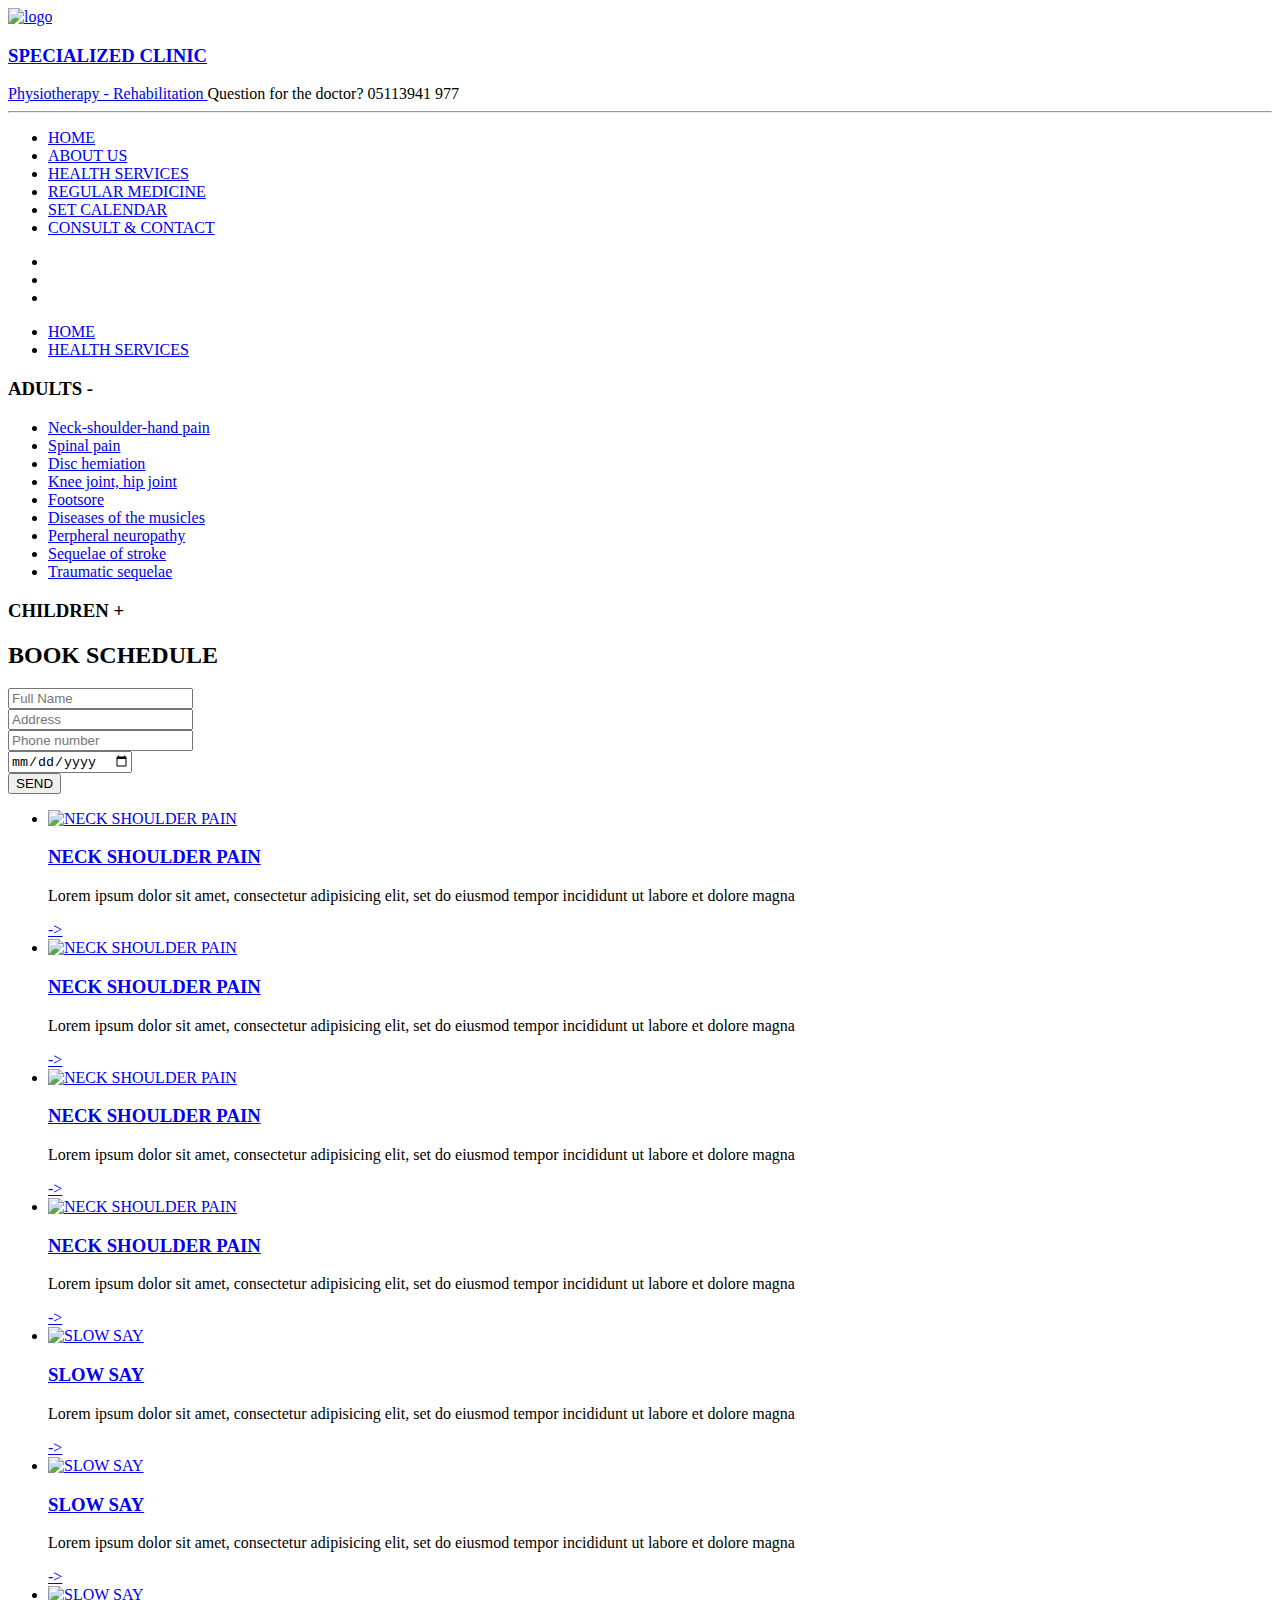
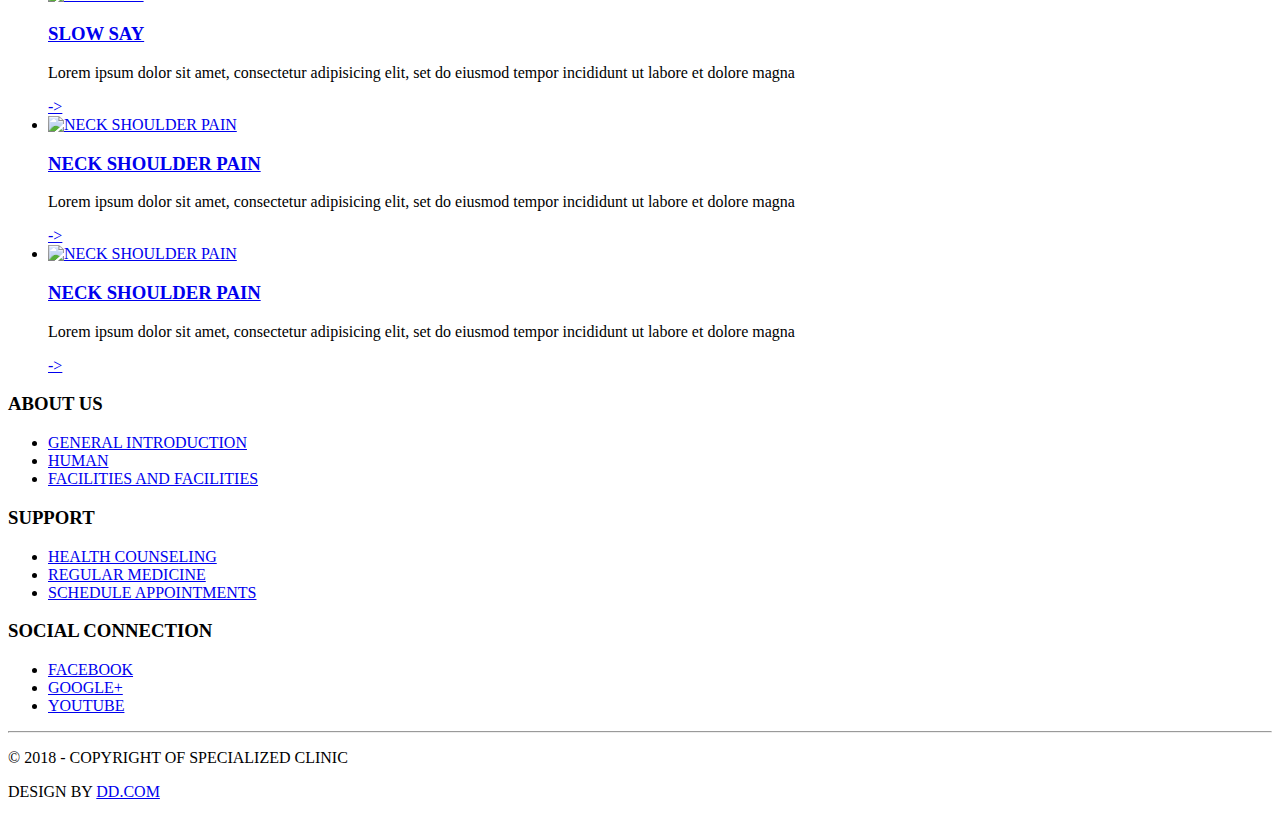
==== index.html @ 31c28a27 "Create simple HTML page" ====
<!Doctype html>
<html>
  <head>
    <title>SEPECIALIZED CLINIC</title>
  </head>
  <body>
    <header class="page-header">
      <section class="header-logo">
        <a href="#">
          <img src="assets/images/logo.jpg" alt="logo">
          <h3>SPECIALIZED CLINIC</h3>
          <span>Physiotherapy - Rehabilitation</span>
        </a>
        <span><i class="icon-phone"></i> Question for the doctor? 05113941 977</span>
      </section>
      <hr>
      <section class="header-navbar">
        <nav class="navbar">
          <ul class="menu-list">
            <li class="menu-item"><a href="#">HOME</a></li>
            <li class="menu-item"><a href="#">ABOUT US</a></li>
            <li class="menu-item"><a href="#">HEALTH SERVICES</a></li>
            <li class="menu-item"><a href="#">REGULAR MEDICINE</a></li>
            <li class="menu-item"><a href="#">SET CALENDAR</a></li>
            <li class="menu-item"><a href="#">CONSULT & CONTACT</a></li>
          </ul>
          <ul class="social-list">
            <li class="social-item">
              <a href="#"><i class="icon-facebook"></i></a>
            </li>
            <li class="social-item">
              <a href="#"><i class="icon-google"></i></a>
            </li>
            <li class="social-item">
              <a href="#"><i class="icon-youtube"></i></a>
            </li>
          </ul>
        </nav>
      </section>
    </header>
    <main class="page-main">
      <section class="breadcrumbs">
        <ul>
          <li><a href="#">HOME</a></li>
          <li><a href="#">HEALTH SERVICES</a></li>
        </ul>
      </section>
      <section class="container">
        <aside class="sidebar-left">
          <div>
            <h3>ADULTS <span class="display-items">-</span></h3>
            <ul class="adults-service-list">
              <li class="adults-service-item"><a href="#">Neck-shoulder-hand pain</a></li>
              <li class="adults-service-item"><a href="#">Spinal pain</a></li>
              <li class="adults-service-item"><a href="#">Disc hemiation</a></li>
              <li class="adults-service-item"><a href="#">Knee joint, hip joint</a></li>
              <li class="adults-service-item"><a href="#">Footsore</a></li>
              <li class="adults-service-item"><a href="#">Diseases of the musicles</a></li>
              <li class="adults-service-item"><a href="#">Perpheral neuropathy</a></li>
              <li class="adults-service-item"><a href="#">Sequelae of stroke</a></li>
              <li class="adults-service-item"><a href="#">Traumatic sequelae</a></li>
            </ul>
          </div>
          <div>
            <h3>CHILDREN <span class="display-items">+</span></h3>
          </div>
          <div>
            <h2>BOOK SCHEDULE</h2>
            <form action="#" method="post">
              <div>
                <input type="text" name="fullname" placeholder="Full Name"/>
              </div>
              <div>
                <input type="text" name="address" placeholder="Address"/>
              </div>
              <div>
                <input type="text" name="phone" placeholder="Phone number"/>
              </div>
              <div>
                <input type="date" name="datetime" placeholder="Time"/>
              </div>
              <div>
                <button type="submit">SEND</button>
              </div>
            </form>
          </div>
        </aside>
        <div class="content-right">
          <ul class="service-list">
            <li class="service-item">
              <div>
                <a href="#"><img src="assets/images/hinh1.jpg" alt="NECK SHOULDER PAIN"/></a>
                <a href="#"><h3>NECK SHOULDER PAIN</h3></a>
                <p>Lorem ipsum dolor sit amet, consectetur adipisicing elit, set do eiusmod tempor incididunt ut labore et dolore magna</p>
                <a href="#">-></a>
              </div>
            </li>
            <li class="service-item">
              <div>
                <a href="#"><img src="assets/images/hinh2.jpg" alt="NECK SHOULDER PAIN"/></a>
                <a href="#"><h3>NECK SHOULDER PAIN</h3></a>
                <p>Lorem ipsum dolor sit amet, consectetur adipisicing elit, set do eiusmod tempor incididunt ut labore et dolore magna</p>
                <a href="#">-></a>
              </div>
            </li>
            <li class="service-item">
              <div>
                <a href="#"><img src="assets/images/hinh3.jpg" alt="NECK SHOULDER PAIN"/></a>
                <a href="#"><h3>NECK SHOULDER PAIN</h3></a>
                <p>Lorem ipsum dolor sit amet, consectetur adipisicing elit, set do eiusmod tempor incididunt ut labore et dolore magna</p>
                <a href="#">-></a>
              </div>
            </li>
            <li class="service-item">
              <div>
                <a href="#"><img src="assets/images/hinh4.jpg" alt="NECK SHOULDER PAIN"/></a>
                <a href="#"><h3>NECK SHOULDER PAIN</h3></a>
                <p>Lorem ipsum dolor sit amet, consectetur adipisicing elit, set do eiusmod tempor incididunt ut labore et dolore magna</p>
                <a href="#">-></a>
              </div>
            </li>
            <li class="service-item">
              <div>
                <a href="#"><img src="assets/images/hinh5.jpg" alt="SLOW SAY"/></a>
                <a href="#"><h3>SLOW SAY</h3></a>
                <p>Lorem ipsum dolor sit amet, consectetur adipisicing elit, set do eiusmod tempor incididunt ut labore et dolore magna</p>
                <a href="#">-></a>
              </div>
            </li>
            <li class="service-item">
              <div>
                <a href="#"><img src="assets/images/hinh6.jpg" alt="SLOW SAY"/></a>
                <a href="#"><h3>SLOW SAY</h3></a>
                <p>Lorem ipsum dolor sit amet, consectetur adipisicing elit, set do eiusmod tempor incididunt ut labore et dolore magna</p>
                <a href="#">-></a>
              </div>
            </li>
            <li class="service-item">
              <div>
                <a href="#"><img src="assets/images/hinh7.jpg" alt="SLOW SAY"/></a>
                <a href="#"><h3>SLOW SAY</h3></a>
                <p>Lorem ipsum dolor sit amet, consectetur adipisicing elit, set do eiusmod tempor incididunt ut labore et dolore magna</p>
                <a href="#">-></a>
              </div>
            </li>
            <li class="service-item">
              <div>
                <a href="#"><img src="assets/images/hinh8.jpg" alt="NECK SHOULDER PAIN"/></a>
                <a href="#"><h3>NECK SHOULDER PAIN</h3></a>
                <p>Lorem ipsum dolor sit amet, consectetur adipisicing elit, set do eiusmod tempor incididunt ut labore et dolore magna</p>
                <a href="#">-></a>
              </div>
            </li>
            <li class="service-item">
              <div>
                <a href="#"><img src="assets/images/hinh9.jpg" alt="NECK SHOULDER PAIN"/></a>
                <a href="#"><h3>NECK SHOULDER PAIN</h3></a>
                <p>Lorem ipsum dolor sit amet, consectetur adipisicing elit, set do eiusmod tempor incididunt ut labore et dolore magna</p>
                <a href="#">-></a>
              </div>
            </li>
          </ul>
        </div>
      </section>
    </main>
    <footer class="page-footer">
      <section class="footer-content">
        <div class="about-us">
          <h3>ABOUT US</h3>
          <ul class="about-list">
            <li class="about-item"><a href="#">GENERAL INTRODUCTION</a></li>
            <li class="about-item"><a href="#">HUMAN</a></li>
            <li class="about-item"><a href="#">FACILITIES AND FACILITIES</a></li>
          </ul>
        </div>
        <div class="support">
          <h3>SUPPORT</h3>
          <ul class="support-list">
            <li class="support-item"><a href="#">HEALTH COUNSELING</a></li>
            <li class="support-item"><a href="#">REGULAR MEDICINE</a></li>
            <li class="support-item"><a href="#">SCHEDULE APPOINTMENTS</a></li>
          </ul>
        </div>
        <div class="social-connection">
          <h3>SOCIAL CONNECTION</h3>
          <ul class="social-list">
            <li class="social-item">
                <a href="#"><i class="icon-facebook"></i> FACEBOOK</a>
            </li>
            <li class="social-item">
                <a href="#"><i class="icon-google"></i> GOOGLE+</a>
            </li>
            <li class="social-item">
                <a href="#"><i class="icon-youtube"></i> YOUTUBE</a>
            </li>
          </ul>
        </div>
      </section>
      <hr>
      <section class="footer-copyright">
        <p>&copy; 2018 - COPYRIGHT OF SPECIALIZED CLINIC</p>
        <p>DESIGN BY <a href="#">DD.COM</a></p>
      </section>
    </footer>
  </body>
</html>
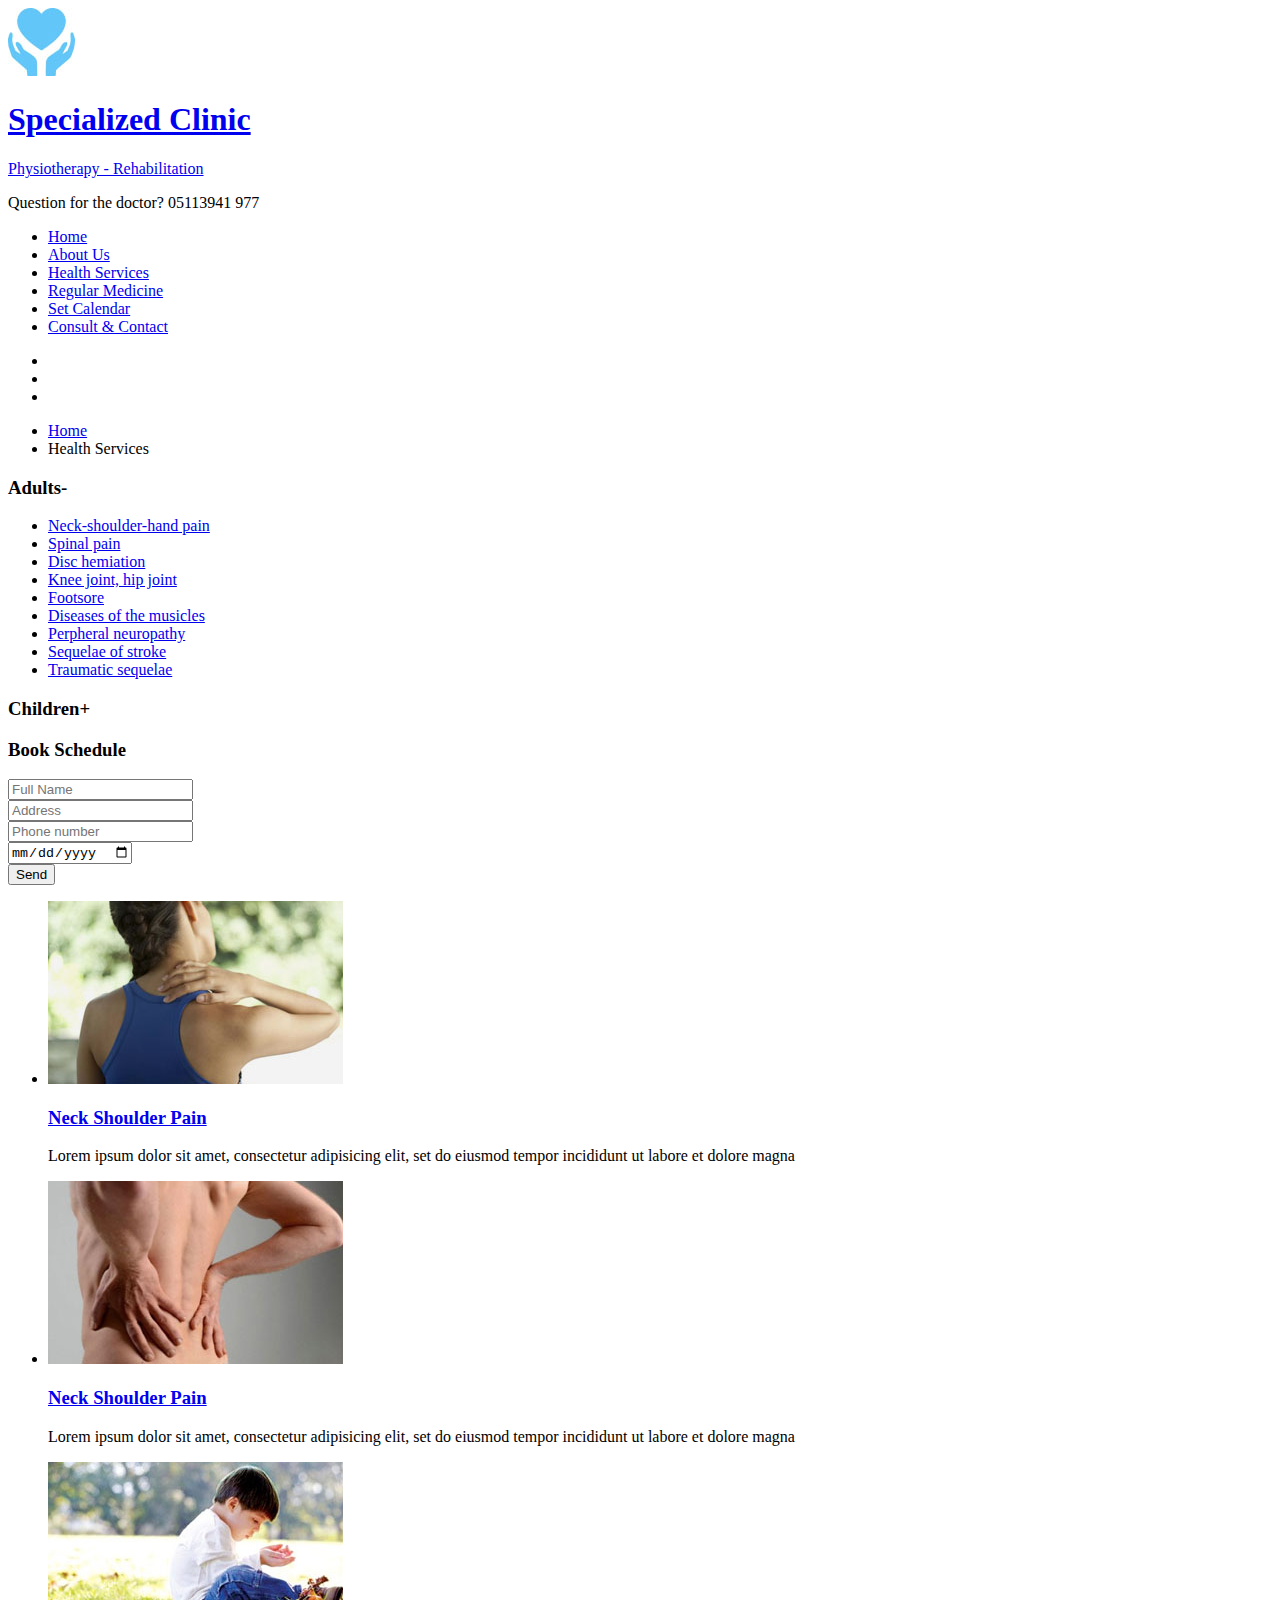
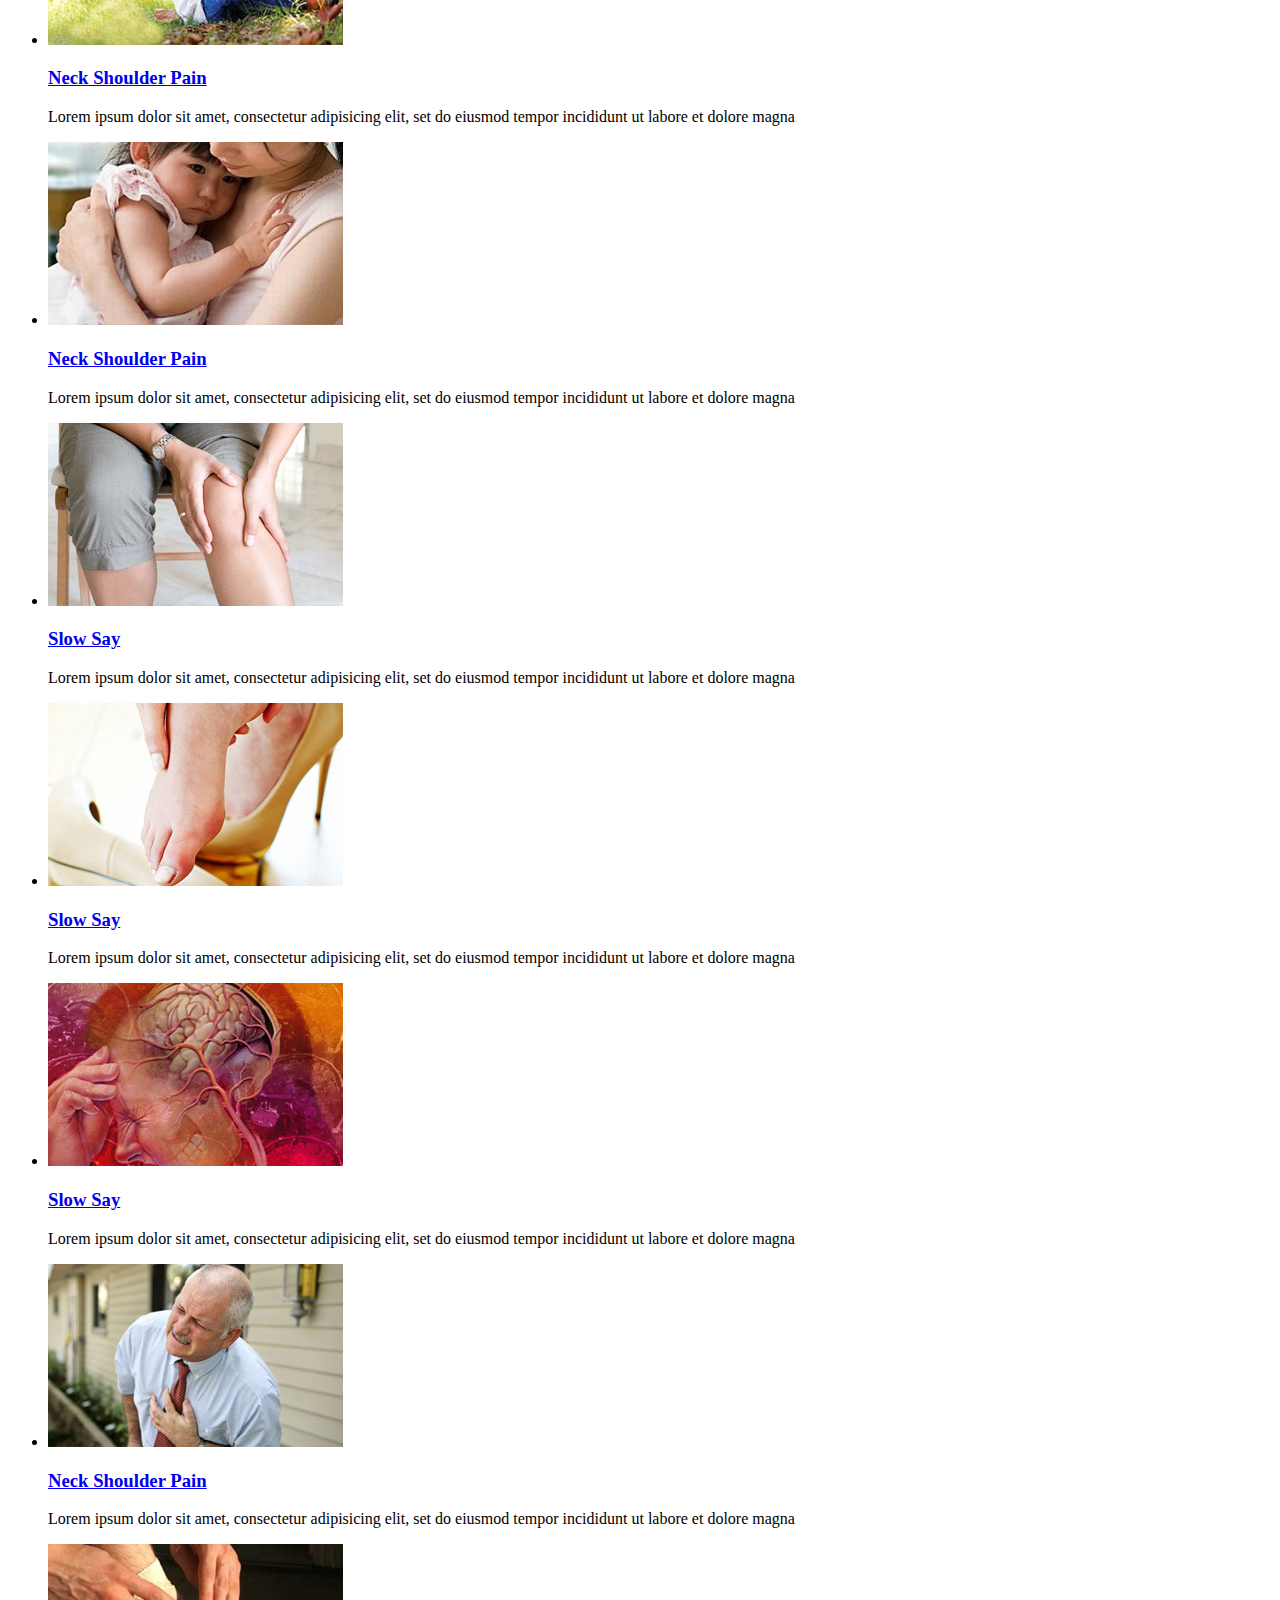
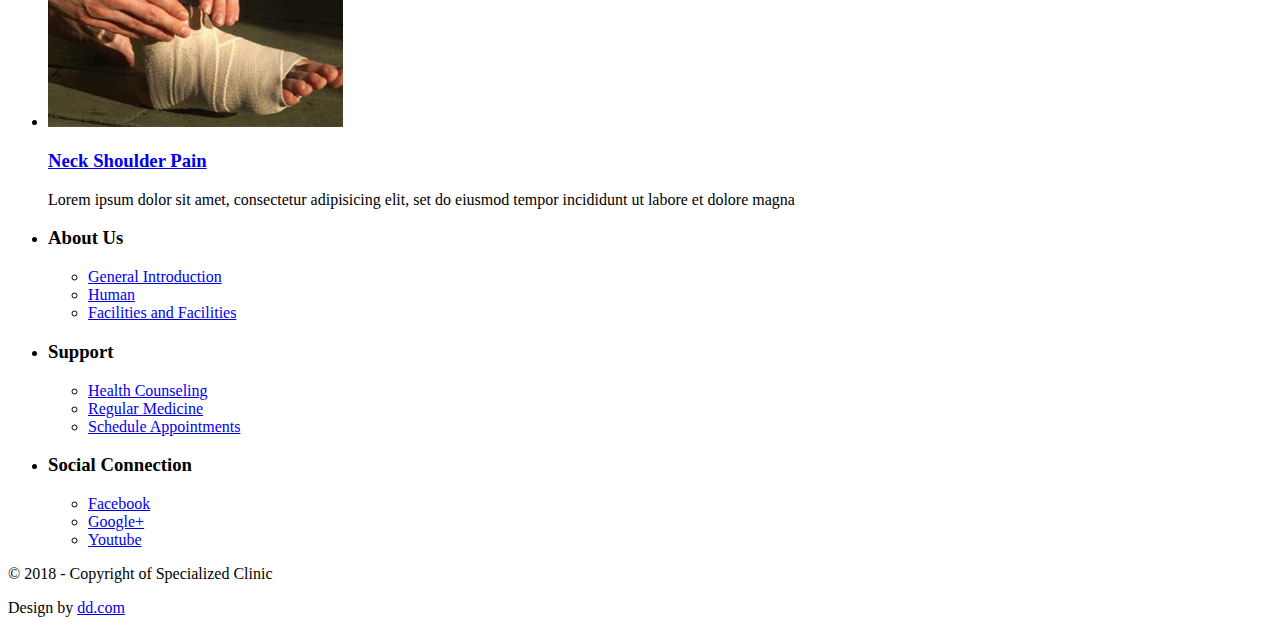
==== commit a3bbc8b6: "Edit Tag" ====
--- a/index.html
+++ b/index.html
@@ -1,206 +1,186 @@
-<!Doctype html>
+<!DOCTYPE html>
 <html>
-  <head>
-    <title>SEPECIALIZED CLINIC</title>
-  </head>
-  <body>
-    <header class="page-header">
-      <section class="header-logo">
-        <a href="#">
-          <img src="assets/images/logo.jpg" alt="logo">
-          <h3>SPECIALIZED CLINIC</h3>
-          <span>Physiotherapy - Rehabilitation</span>
-        </a>
-        <span><i class="icon-phone"></i> Question for the doctor? 05113941 977</span>
-      </section>
-      <hr>
-      <section class="header-navbar">
-        <nav class="navbar">
-          <ul class="menu-list">
-            <li class="menu-item"><a href="#">HOME</a></li>
-            <li class="menu-item"><a href="#">ABOUT US</a></li>
-            <li class="menu-item"><a href="#">HEALTH SERVICES</a></li>
-            <li class="menu-item"><a href="#">REGULAR MEDICINE</a></li>
-            <li class="menu-item"><a href="#">SET CALENDAR</a></li>
-            <li class="menu-item"><a href="#">CONSULT & CONTACT</a></li>
+<head>
+  <title>Specialized Clinic</title>
+</head>
+<body>
+  <header class="page-header">
+    <div class="header-logo">
+      <a href="#">
+        <img src="images/logo.jpg" alt="logo">
+        <h1>Specialized Clinic</h1>
+        <span>Physiotherapy - Rehabilitation</span>
+      </a>
+      <p><span class="icon-phone"></span>Question for the doctor? <span>05113941 977</span></p>
+    </div>
+    <nav class="nav-bar">
+      <ul class="menu-list">
+        <li class="menu-item"><a href="#">Home</a></li>
+        <li class="menu-item"><a href="#">About Us</a></li>
+        <li class="menu-item"><a href="#">Health Services</a></li>
+        <li class="menu-item"><a href="#">Regular Medicine</a></li>
+        <li class="menu-item"><a href="#">Set Calendar</a></li>
+        <li class="menu-item"><a href="#">Consult &amp; Contact</a></li>
+      </ul>
+      <ul class="social-list">
+        <li class="social-item">
+          <a href="#"><span class="icon-facebook"></span></a>
+        </li>
+        <li class="social-item">
+          <a href="#"><span class="icon-google"></span></a>
+        </li>
+        <li class="social-item">
+          <a href="#"><span class="icon-youtube"></span></a>
+        </li>
+      </ul>
+    </nav>
+  </header>
+  <main class="page-main">
+    <div class="breadcrumbs">
+      <ul class="breadcrumbs-list">
+        <li class="breadcrumbs-item"><a href="#">Home</a></li>
+        <li class="breadcrumbs-item"><span>Health Services</span></li>
+      </ul>
+    </div>
+    <div class="container">
+      <aside class="sidebar-left">
+        <section class="sidebar-adults">
+          <h3>Adults<span class="display-items">-</span></h3>
+          <ul class="adults-list">
+            <li class="adults-item"><a href="#">Neck-shoulder-hand pain</a></li>
+            <li class="adults-item"><a href="#">Spinal pain</a></li>
+            <li class="adults-item"><a href="#">Disc hemiation</a></li>
+            <li class="adults-item"><a href="#">Knee joint, hip joint</a></li>
+            <li class="adults-item"><a href="#">Footsore</a></li>
+            <li class="adults-item"><a href="#">Diseases of the musicles</a></li>
+            <li class="adults-item"><a href="#">Perpheral neuropathy</a></li>
+            <li class="adults-item"><a href="#">Sequelae of stroke</a></li>
+            <li class="adults-item"><a href="#">Traumatic sequelae</a></li>
           </ul>
-          <ul class="social-list">
-            <li class="social-item">
-              <a href="#"><i class="icon-facebook"></i></a>
+        </section>
+        <section class="sidebar-children">
+          <h3>Children<span class="display-items">+</span></h3>
+        </section>
+        <section class="sidebar-form">
+          <h3>Book Schedule</h3>
+          <form class="book-schedule-form" action="#" method="post">
+            <div class="form-input">
+              <input type="text" name="fullname" placeholder="Full Name"/>
+            </div>
+            <div class="form-input">
+              <input type="text" name="address" placeholder="Address"/>
+            </div>
+            <div class="form-input">
+              <input type="text" name="phone" placeholder="Phone number"/>
+            </div>
+            <div class="form-input">
+              <input type="date" name="datetime" placeholder="Time"/>
+            </div>
+            <div class="form-button">
+              <button type="submit">Send</button>
+            </div>
+          </form>
+        </section>
+      </aside>
+      <div class="content-right">
+        <ul class="service-list">
+          <li class="service-item">
+            <a href="#"><img src="images/hinh1.jpg" alt="Neck Shoulder Pain"/></a>
+            <h3><a href="#">Neck Shoulder Pain</a></h3>
+            <p>Lorem ipsum dolor sit amet, consectetur adipisicing elit, set do eiusmod tempor incididunt ut labore et dolore magna</p>
+            <a href="#"><span class="icon-detail"></span></a>
+          </li>
+          <li class="service-item">
+            <a href="#"><img src="images/hinh2.jpg" alt="Neck Shoulder Pain"/></a>
+            <h3><a href="#">Neck Shoulder Pain</a></h3>
+            <p>Lorem ipsum dolor sit amet, consectetur adipisicing elit, set do eiusmod tempor incididunt ut labore et dolore magna</p>
+            <a href="#"><span class="icon-detail"></span></a>
+          </li>
+          <li class="service-item">
+            <a href="#"><img src="images/hinh3.jpg" alt="Neck Shoulder Pain"/></a>
+            <h3><a href="#">Neck Shoulder Pain</a></h3>
+            <p>Lorem ipsum dolor sit amet, consectetur adipisicing elit, set do eiusmod tempor incididunt ut labore et dolore magna</p>
+            <a href="#"><span class="icon-detail"></span></a>
+          </li>
+          <li class="service-item">
+            <a href="#"><img src="images/hinh4.jpg" alt="Neck Shoulder Pain"/></a>
+            <h3><a href="#">Neck Shoulder Pain</a></h3>
+            <p>Lorem ipsum dolor sit amet, consectetur adipisicing elit, set do eiusmod tempor incididunt ut labore et dolore magna</p>
+            <a href="#"><span class="icon-detail"></span></a>
+          </li>
+          <li class="service-item">
+            <a href="#"><img src="images/hinh5.jpg" alt="Slow Say"/></a>
+            <h3><a href="#">Slow Say</a></h3>
+            <p>Lorem ipsum dolor sit amet, consectetur adipisicing elit, set do eiusmod tempor incididunt ut labore et dolore magna</p>
+            <a href="#"><span class="icon-detail"></span></a>
+          </li>
+          <li class="service-item">
+            <a href="#"><img src="images/hinh6.jpg" alt="Slow Say"/></a>
+            <h3><a href="#">Slow Say</a></h3>
+            <p>Lorem ipsum dolor sit amet, consectetur adipisicing elit, set do eiusmod tempor incididunt ut labore et dolore magna</p>
+            <a href="#"><span class="icon-detail"></span></a>
+          </li>
+          <li class="service-item">
+            <a href="#"><img src="images/hinh7.jpg" alt="Slow Say"/></a>
+            <h3><a href="#">Slow Say</a></h3>
+            <p>Lorem ipsum dolor sit amet, consectetur adipisicing elit, set do eiusmod tempor incididunt ut labore et dolore magna</p>
+            <a href="#"><span class="icon-detail"></span></a>
+          </li>
+          <li class="service-item">
+            <a href="#"><img src="images/hinh8.jpg" alt="Neck Shoulder Pain"/></a>
+            <h3><a href="#">Neck Shoulder Pain</a></h3>
+            <p>Lorem ipsum dolor sit amet, consectetur adipisicing elit, set do eiusmod tempor incididunt ut labore et dolore magna</p>
+            <a href="#"><span class="icon-detail"></span></a>
+          </li>
+          <li class="service-item">
+            <a href="#"><img src="images/hinh9.jpg" alt="Neck Shoulder Pain"/></a>
+            <h3><a href="#">Neck Shoulder Pain</a></h3>
+            <p>Lorem ipsum dolor sit amet, consectetur adipisicing elit, set do eiusmod tempor incididunt ut labore et dolore magna</p>
+            <a href="#"><span class="icon-detail"></span></a>
+          </li>
+        </ul>
+      </div>
+    </div>
+  </main>
+  <footer class="page-footer">
+    <div class="footer-content">
+      <ul class="information-list">
+        <li class="information-item">
+          <h3>About Us</h3>
+          <ul class="sub-menu-list">
+            <li class="sub-menu-item"><a href="#">General Introduction</a></li>
+            <li class="sub-menu-item"><a href="#">Human</a></li>
+            <li class="sub-menu-item"><a href="#">Facilities and Facilities</a></li>
+          </ul>
+        </li>
+        <li class="information-item">
+          <h3>Support</h3>
+          <ul class="sub-menu-list">
+            <li class="sub-menu-item"><a href="#">Health Counseling</a></li>
+            <li class="sub-menu-item"><a href="#">Regular Medicine</a></li>
+            <li class="sub-menu-item"><a href="#">Schedule Appointments</a></li>
+          </ul>
+        </li>
+        <li class="information-item">
+          <h3>Social Connection</h3>
+          <ul class="sub-menu-list">
+            <li class="sub-menu-item">
+              <a href="#"><span class="icon-facebook"></span>Facebook</a>
             </li>
-            <li class="social-item">
-              <a href="#"><i class="icon-google"></i></a>
+            <li class="sub-menu-item">
+              <a href="#"><span class="icon-google"></span>Google+</a>
             </li>
-            <li class="social-item">
-              <a href="#"><i class="icon-youtube"></i></a>
+            <li class="sub-menu-item">
+              <a href="#"><span class="icon-youtube"></span>Youtube</a>
             </li>
           </ul>
-        </nav>
-      </section>
-    </header>
-    <main class="page-main">
-      <section class="breadcrumbs">
-        <ul>
-          <li><a href="#">HOME</a></li>
-          <li><a href="#">HEALTH SERVICES</a></li>
-        </ul>
-      </section>
-      <section class="container">
-        <aside class="sidebar-left">
-          <div>
-            <h3>ADULTS <span class="display-items">-</span></h3>
-            <ul class="adults-service-list">
-              <li class="adults-service-item"><a href="#">Neck-shoulder-hand pain</a></li>
-              <li class="adults-service-item"><a href="#">Spinal pain</a></li>
-              <li class="adults-service-item"><a href="#">Disc hemiation</a></li>
-              <li class="adults-service-item"><a href="#">Knee joint, hip joint</a></li>
-              <li class="adults-service-item"><a href="#">Footsore</a></li>
-              <li class="adults-service-item"><a href="#">Diseases of the musicles</a></li>
-              <li class="adults-service-item"><a href="#">Perpheral neuropathy</a></li>
-              <li class="adults-service-item"><a href="#">Sequelae of stroke</a></li>
-              <li class="adults-service-item"><a href="#">Traumatic sequelae</a></li>
-            </ul>
-          </div>
-          <div>
-            <h3>CHILDREN <span class="display-items">+</span></h3>
-          </div>
-          <div>
-            <h2>BOOK SCHEDULE</h2>
-            <form action="#" method="post">
-              <div>
-                <input type="text" name="fullname" placeholder="Full Name"/>
-              </div>
-              <div>
-                <input type="text" name="address" placeholder="Address"/>
-              </div>
-              <div>
-                <input type="text" name="phone" placeholder="Phone number"/>
-              </div>
-              <div>
-                <input type="date" name="datetime" placeholder="Time"/>
-              </div>
-              <div>
-                <button type="submit">SEND</button>
-              </div>
-            </form>
-          </div>
-        </aside>
-        <div class="content-right">
-          <ul class="service-list">
-            <li class="service-item">
-              <div>
-                <a href="#"><img src="assets/images/hinh1.jpg" alt="NECK SHOULDER PAIN"/></a>
-                <a href="#"><h3>NECK SHOULDER PAIN</h3></a>
-                <p>Lorem ipsum dolor sit amet, consectetur adipisicing elit, set do eiusmod tempor incididunt ut labore et dolore magna</p>
-                <a href="#">-></a>
-              </div>
-            </li>
-            <li class="service-item">
-              <div>
-                <a href="#"><img src="assets/images/hinh2.jpg" alt="NECK SHOULDER PAIN"/></a>
-                <a href="#"><h3>NECK SHOULDER PAIN</h3></a>
-                <p>Lorem ipsum dolor sit amet, consectetur adipisicing elit, set do eiusmod tempor incididunt ut labore et dolore magna</p>
-                <a href="#">-></a>
-              </div>
-            </li>
-            <li class="service-item">
-              <div>
-                <a href="#"><img src="assets/images/hinh3.jpg" alt="NECK SHOULDER PAIN"/></a>
-                <a href="#"><h3>NECK SHOULDER PAIN</h3></a>
-                <p>Lorem ipsum dolor sit amet, consectetur adipisicing elit, set do eiusmod tempor incididunt ut labore et dolore magna</p>
-                <a href="#">-></a>
-              </div>
-            </li>
-            <li class="service-item">
-              <div>
-                <a href="#"><img src="assets/images/hinh4.jpg" alt="NECK SHOULDER PAIN"/></a>
-                <a href="#"><h3>NECK SHOULDER PAIN</h3></a>
-                <p>Lorem ipsum dolor sit amet, consectetur adipisicing elit, set do eiusmod tempor incididunt ut labore et dolore magna</p>
-                <a href="#">-></a>
-              </div>
-            </li>
-            <li class="service-item">
-              <div>
-                <a href="#"><img src="assets/images/hinh5.jpg" alt="SLOW SAY"/></a>
-                <a href="#"><h3>SLOW SAY</h3></a>
-                <p>Lorem ipsum dolor sit amet, consectetur adipisicing elit, set do eiusmod tempor incididunt ut labore et dolore magna</p>
-                <a href="#">-></a>
-              </div>
-            </li>
-            <li class="service-item">
-              <div>
-                <a href="#"><img src="assets/images/hinh6.jpg" alt="SLOW SAY"/></a>
-                <a href="#"><h3>SLOW SAY</h3></a>
-                <p>Lorem ipsum dolor sit amet, consectetur adipisicing elit, set do eiusmod tempor incididunt ut labore et dolore magna</p>
-                <a href="#">-></a>
-              </div>
-            </li>
-            <li class="service-item">
-              <div>
-                <a href="#"><img src="assets/images/hinh7.jpg" alt="SLOW SAY"/></a>
-                <a href="#"><h3>SLOW SAY</h3></a>
-                <p>Lorem ipsum dolor sit amet, consectetur adipisicing elit, set do eiusmod tempor incididunt ut labore et dolore magna</p>
-                <a href="#">-></a>
-              </div>
-            </li>
-            <li class="service-item">
-              <div>
-                <a href="#"><img src="assets/images/hinh8.jpg" alt="NECK SHOULDER PAIN"/></a>
-                <a href="#"><h3>NECK SHOULDER PAIN</h3></a>
-                <p>Lorem ipsum dolor sit amet, consectetur adipisicing elit, set do eiusmod tempor incididunt ut labore et dolore magna</p>
-                <a href="#">-></a>
-              </div>
-            </li>
-            <li class="service-item">
-              <div>
-                <a href="#"><img src="assets/images/hinh9.jpg" alt="NECK SHOULDER PAIN"/></a>
-                <a href="#"><h3>NECK SHOULDER PAIN</h3></a>
-                <p>Lorem ipsum dolor sit amet, consectetur adipisicing elit, set do eiusmod tempor incididunt ut labore et dolore magna</p>
-                <a href="#">-></a>
-              </div>
-            </li>
-          </ul>
-        </div>
-      </section>
-    </main>
-    <footer class="page-footer">
-      <section class="footer-content">
-        <div class="about-us">
-          <h3>ABOUT US</h3>
-          <ul class="about-list">
-            <li class="about-item"><a href="#">GENERAL INTRODUCTION</a></li>
-            <li class="about-item"><a href="#">HUMAN</a></li>
-            <li class="about-item"><a href="#">FACILITIES AND FACILITIES</a></li>
-          </ul>
-        </div>
-        <div class="support">
-          <h3>SUPPORT</h3>
-          <ul class="support-list">
-            <li class="support-item"><a href="#">HEALTH COUNSELING</a></li>
-            <li class="support-item"><a href="#">REGULAR MEDICINE</a></li>
-            <li class="support-item"><a href="#">SCHEDULE APPOINTMENTS</a></li>
-          </ul>
-        </div>
-        <div class="social-connection">
-          <h3>SOCIAL CONNECTION</h3>
-          <ul class="social-list">
-            <li class="social-item">
-                <a href="#"><i class="icon-facebook"></i> FACEBOOK</a>
-            </li>
-            <li class="social-item">
-                <a href="#"><i class="icon-google"></i> GOOGLE+</a>
-            </li>
-            <li class="social-item">
-                <a href="#"><i class="icon-youtube"></i> YOUTUBE</a>
-            </li>
-          </ul>
-        </div>
-      </section>
-      <hr>
-      <section class="footer-copyright">
-        <p>&copy; 2018 - COPYRIGHT OF SPECIALIZED CLINIC</p>
-        <p>DESIGN BY <a href="#">DD.COM</a></p>
-      </section>
-    </footer>
-  </body>
-</html>+        </li>
+      </ul>
+    </div>
+    <div class="footer-copyright">
+      <p>&copy; 2018 - Copyright of Specialized Clinic</p>
+      <p>Design by <a href="#">dd.com</a></p>
+    </div>
+  </footer>
+</body>
+</html>
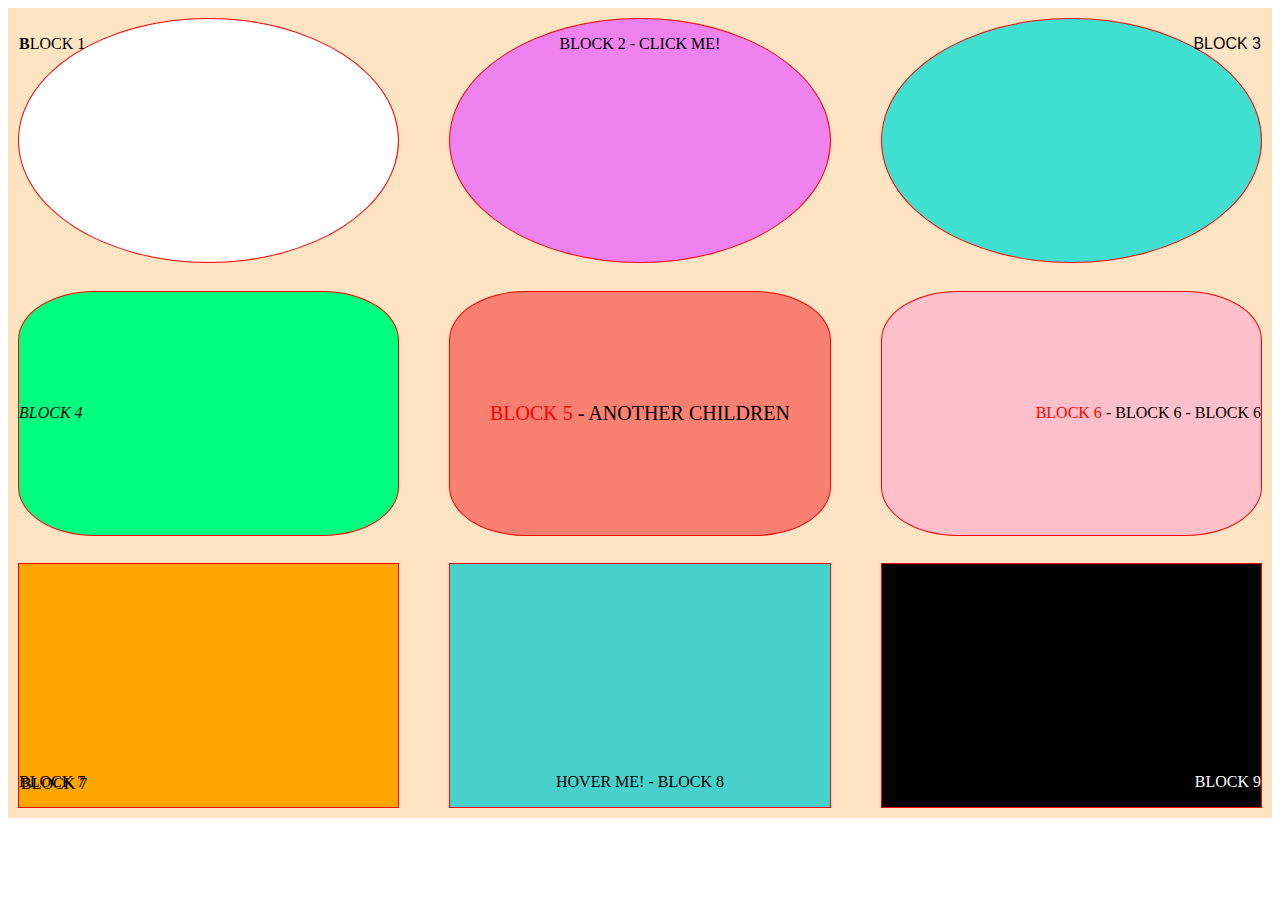
==== commit db8e9334: "Add Simple Css" ====
--- a/index.html
+++ b/index.html
@@ -1,186 +1,44 @@
 <!DOCTYPE html>
 <html>
 <head>
-  <title>Specialized Clinic</title>
+  <meta name="viewport" content="width=device-width, initial-scale=1.0">
+  <title>Css Exercise</title>
+  <link rel="stylesheet" type="text/css" href="styles/main.css">
 </head>
 <body>
-  <header class="page-header">
-    <div class="header-logo">
-      <a href="#">
-        <img src="images/logo.jpg" alt="logo">
-        <h1>Specialized Clinic</h1>
-        <span>Physiotherapy - Rehabilitation</span>
-      </a>
-      <p><span class="icon-phone"></span>Question for the doctor? <span>05113941 977</span></p>
+  <div class="container">
+    <div class="block-1">
+      <p>Block 1</p>
     </div>
-    <nav class="nav-bar">
-      <ul class="menu-list">
-        <li class="menu-item"><a href="#">Home</a></li>
-        <li class="menu-item"><a href="#">About Us</a></li>
-        <li class="menu-item"><a href="#">Health Services</a></li>
-        <li class="menu-item"><a href="#">Regular Medicine</a></li>
-        <li class="menu-item"><a href="#">Set Calendar</a></li>
-        <li class="menu-item"><a href="#">Consult &amp; Contact</a></li>
-      </ul>
-      <ul class="social-list">
-        <li class="social-item">
-          <a href="#"><span class="icon-facebook"></span></a>
-        </li>
-        <li class="social-item">
-          <a href="#"><span class="icon-google"></span></a>
-        </li>
-        <li class="social-item">
-          <a href="#"><span class="icon-youtube"></span></a>
-        </li>
-      </ul>
-    </nav>
-  </header>
-  <main class="page-main">
-    <div class="breadcrumbs">
-      <ul class="breadcrumbs-list">
-        <li class="breadcrumbs-item"><a href="#">Home</a></li>
-        <li class="breadcrumbs-item"><span>Health Services</span></li>
-      </ul>
+    <div class="block-2">
+      <p>Block 2</p>
     </div>
-    <div class="container">
-      <aside class="sidebar-left">
-        <section class="sidebar-adults">
-          <h3>Adults<span class="display-items">-</span></h3>
-          <ul class="adults-list">
-            <li class="adults-item"><a href="#">Neck-shoulder-hand pain</a></li>
-            <li class="adults-item"><a href="#">Spinal pain</a></li>
-            <li class="adults-item"><a href="#">Disc hemiation</a></li>
-            <li class="adults-item"><a href="#">Knee joint, hip joint</a></li>
-            <li class="adults-item"><a href="#">Footsore</a></li>
-            <li class="adults-item"><a href="#">Diseases of the musicles</a></li>
-            <li class="adults-item"><a href="#">Perpheral neuropathy</a></li>
-            <li class="adults-item"><a href="#">Sequelae of stroke</a></li>
-            <li class="adults-item"><a href="#">Traumatic sequelae</a></li>
-          </ul>
-        </section>
-        <section class="sidebar-children">
-          <h3>Children<span class="display-items">+</span></h3>
-        </section>
-        <section class="sidebar-form">
-          <h3>Book Schedule</h3>
-          <form class="book-schedule-form" action="#" method="post">
-            <div class="form-input">
-              <input type="text" name="fullname" placeholder="Full Name"/>
-            </div>
-            <div class="form-input">
-              <input type="text" name="address" placeholder="Address"/>
-            </div>
-            <div class="form-input">
-              <input type="text" name="phone" placeholder="Phone number"/>
-            </div>
-            <div class="form-input">
-              <input type="date" name="datetime" placeholder="Time"/>
-            </div>
-            <div class="form-button">
-              <button type="submit">Send</button>
-            </div>
-          </form>
-        </section>
-      </aside>
-      <div class="content-right">
-        <ul class="service-list">
-          <li class="service-item">
-            <a href="#"><img src="images/hinh1.jpg" alt="Neck Shoulder Pain"/></a>
-            <h3><a href="#">Neck Shoulder Pain</a></h3>
-            <p>Lorem ipsum dolor sit amet, consectetur adipisicing elit, set do eiusmod tempor incididunt ut labore et dolore magna</p>
-            <a href="#"><span class="icon-detail"></span></a>
-          </li>
-          <li class="service-item">
-            <a href="#"><img src="images/hinh2.jpg" alt="Neck Shoulder Pain"/></a>
-            <h3><a href="#">Neck Shoulder Pain</a></h3>
-            <p>Lorem ipsum dolor sit amet, consectetur adipisicing elit, set do eiusmod tempor incididunt ut labore et dolore magna</p>
-            <a href="#"><span class="icon-detail"></span></a>
-          </li>
-          <li class="service-item">
-            <a href="#"><img src="images/hinh3.jpg" alt="Neck Shoulder Pain"/></a>
-            <h3><a href="#">Neck Shoulder Pain</a></h3>
-            <p>Lorem ipsum dolor sit amet, consectetur adipisicing elit, set do eiusmod tempor incididunt ut labore et dolore magna</p>
-            <a href="#"><span class="icon-detail"></span></a>
-          </li>
-          <li class="service-item">
-            <a href="#"><img src="images/hinh4.jpg" alt="Neck Shoulder Pain"/></a>
-            <h3><a href="#">Neck Shoulder Pain</a></h3>
-            <p>Lorem ipsum dolor sit amet, consectetur adipisicing elit, set do eiusmod tempor incididunt ut labore et dolore magna</p>
-            <a href="#"><span class="icon-detail"></span></a>
-          </li>
-          <li class="service-item">
-            <a href="#"><img src="images/hinh5.jpg" alt="Slow Say"/></a>
-            <h3><a href="#">Slow Say</a></h3>
-            <p>Lorem ipsum dolor sit amet, consectetur adipisicing elit, set do eiusmod tempor incididunt ut labore et dolore magna</p>
-            <a href="#"><span class="icon-detail"></span></a>
-          </li>
-          <li class="service-item">
-            <a href="#"><img src="images/hinh6.jpg" alt="Slow Say"/></a>
-            <h3><a href="#">Slow Say</a></h3>
-            <p>Lorem ipsum dolor sit amet, consectetur adipisicing elit, set do eiusmod tempor incididunt ut labore et dolore magna</p>
-            <a href="#"><span class="icon-detail"></span></a>
-          </li>
-          <li class="service-item">
-            <a href="#"><img src="images/hinh7.jpg" alt="Slow Say"/></a>
-            <h3><a href="#">Slow Say</a></h3>
-            <p>Lorem ipsum dolor sit amet, consectetur adipisicing elit, set do eiusmod tempor incididunt ut labore et dolore magna</p>
-            <a href="#"><span class="icon-detail"></span></a>
-          </li>
-          <li class="service-item">
-            <a href="#"><img src="images/hinh8.jpg" alt="Neck Shoulder Pain"/></a>
-            <h3><a href="#">Neck Shoulder Pain</a></h3>
-            <p>Lorem ipsum dolor sit amet, consectetur adipisicing elit, set do eiusmod tempor incididunt ut labore et dolore magna</p>
-            <a href="#"><span class="icon-detail"></span></a>
-          </li>
-          <li class="service-item">
-            <a href="#"><img src="images/hinh9.jpg" alt="Neck Shoulder Pain"/></a>
-            <h3><a href="#">Neck Shoulder Pain</a></h3>
-            <p>Lorem ipsum dolor sit amet, consectetur adipisicing elit, set do eiusmod tempor incididunt ut labore et dolore magna</p>
-            <a href="#"><span class="icon-detail"></span></a>
-          </li>
-        </ul>
+    <div class="block-3">
+      <p>Block 3</p>
+    </div>
+    <div class="block-4">
+      <p>Block 4</p>
+    </div>
+    <div class="block-5">
+      <span>Block 5</span>
+      <div>
+        <span>&nbsp;- Another Children</span>
       </div>
     </div>
-  </main>
-  <footer class="page-footer">
-    <div class="footer-content">
-      <ul class="information-list">
-        <li class="information-item">
-          <h3>About Us</h3>
-          <ul class="sub-menu-list">
-            <li class="sub-menu-item"><a href="#">General Introduction</a></li>
-            <li class="sub-menu-item"><a href="#">Human</a></li>
-            <li class="sub-menu-item"><a href="#">Facilities and Facilities</a></li>
-          </ul>
-        </li>
-        <li class="information-item">
-          <h3>Support</h3>
-          <ul class="sub-menu-list">
-            <li class="sub-menu-item"><a href="#">Health Counseling</a></li>
-            <li class="sub-menu-item"><a href="#">Regular Medicine</a></li>
-            <li class="sub-menu-item"><a href="#">Schedule Appointments</a></li>
-          </ul>
-        </li>
-        <li class="information-item">
-          <h3>Social Connection</h3>
-          <ul class="sub-menu-list">
-            <li class="sub-menu-item">
-              <a href="#"><span class="icon-facebook"></span>Facebook</a>
-            </li>
-            <li class="sub-menu-item">
-              <a href="#"><span class="icon-google"></span>Google+</a>
-            </li>
-            <li class="sub-menu-item">
-              <a href="#"><span class="icon-youtube"></span>Youtube</a>
-            </li>
-          </ul>
-        </li>
-      </ul>
+    <div class="block-6">
+      <p>Block 6</p>
+      <p>&nbsp;- Block 6</p>
+      <p>&nbsp;- Block 6</p>
     </div>
-    <div class="footer-copyright">
-      <p>&copy; 2018 - Copyright of Specialized Clinic</p>
-      <p>Design by <a href="#">dd.com</a></p>
+    <div class="block-7">
+      <p>Block 7</p>
     </div>
-  </footer>
+    <div class="block-8">
+      <p>Block 8</p>
+    </div>
+    <div class="block-9">
+      <p>Block 9</p>
+    </div>
+  </div>
 </body>
 </html>
--- a/styles/main.css
+++ b/styles/main.css
@@ -0,0 +1,154 @@
+.container {
+  position: relative;
+  width: 100vp;
+  height: 90vh;
+  background-color: bisque;
+}
+
+[class*="block-"] {
+  position: absolute;
+  width: 30%;
+  height: 30%;
+  border: 1px solid red;
+  text-transform: uppercase;
+}
+
+.block-1 {
+  background-color: white;
+  top: 10px;
+  left: 10px;
+  border-radius: 50%;
+}
+
+.block-2 {
+  background-color: violet;
+  top: 10px;
+  margin-left: auto;
+  margin-right: auto;
+  left: 0;
+  right: 0;
+  border-radius: 50%;
+  text-align: center;
+}
+
+.block-3 {
+  background-color: turquoise;
+  right: 10px;
+  top: 10px;
+  border-radius: 50%;
+  text-align: right;
+}
+
+.block-4 {
+  background-color: springgreen;
+  margin-top: auto;
+  margin-bottom: auto;
+  top: 0;
+  bottom: 0;
+  left: 10px;
+  border-radius: 20%;
+  display: flex;
+  justify-content: flex-start;
+  align-items: center
+}
+
+.block-5 {
+  background-color: salmon;
+  margin: auto;
+  top: 0;
+  bottom: 0;
+  left: 0;
+  right: 0;
+  border-radius: 20%;
+  display: flex;
+  justify-content: center;
+  align-items: center;
+}
+
+.block-6 {
+  background-color: pink;
+  margin-top: auto;
+  margin-bottom: auto;
+  top: 0;
+  bottom: 0;
+  right: 10px;
+  border-radius: 20%;
+  display: flex;
+  justify-content: flex-end;
+  align-items: center;
+}
+
+.block-7 {
+  background-color: orange;
+  bottom: 10px;
+  left: 10px;
+  display: flex;
+  justify-content: flex-start;
+  align-items: flex-end;
+}
+
+.block-8 {
+  background-color: mediumturquoise;
+  margin-left: auto;
+  margin-right: auto;
+  left: 0;
+  right: 0;
+  bottom: 10px;
+  display: flex;
+  justify-content: center;
+  align-items: flex-end;
+}
+
+.block-9 {
+  background-color: black;
+  color: white;
+  right: 10px;
+  bottom: 10px;
+  display: flex;
+  justify-content: flex-end;
+  align-items: flex-end;
+}
+
+.block-1 p::first-letter {
+  font-weight: bold;
+}
+
+.block-2 p:active {
+  font-size: 30px;
+}
+
+.block-2 p::after {
+  content: " - Click me!"
+}
+
+.block-3 p {
+  font-family: -apple-system, BlinkMacSystemFont, 'Segoe UI', Roboto, Oxygen, Ubuntu, Cantarell, 'Open Sans', 'Helvetica Neue', sans-serif
+}
+
+.block-4 p {
+  font-style: italic;
+}
+
+.block-5>span {
+  color: red;
+}
+
+.block-5 span {
+  font-size: 20px;
+}
+
+.block-6 p:first-child {
+  color:red;
+}
+
+.block-7 p {
+  text-shadow: 2px 2px;
+}
+
+.block-8 p:hover {
+  text-decoration: underline;
+}
+
+.block-8 p::before {
+  content: "Hover me! - "
+}
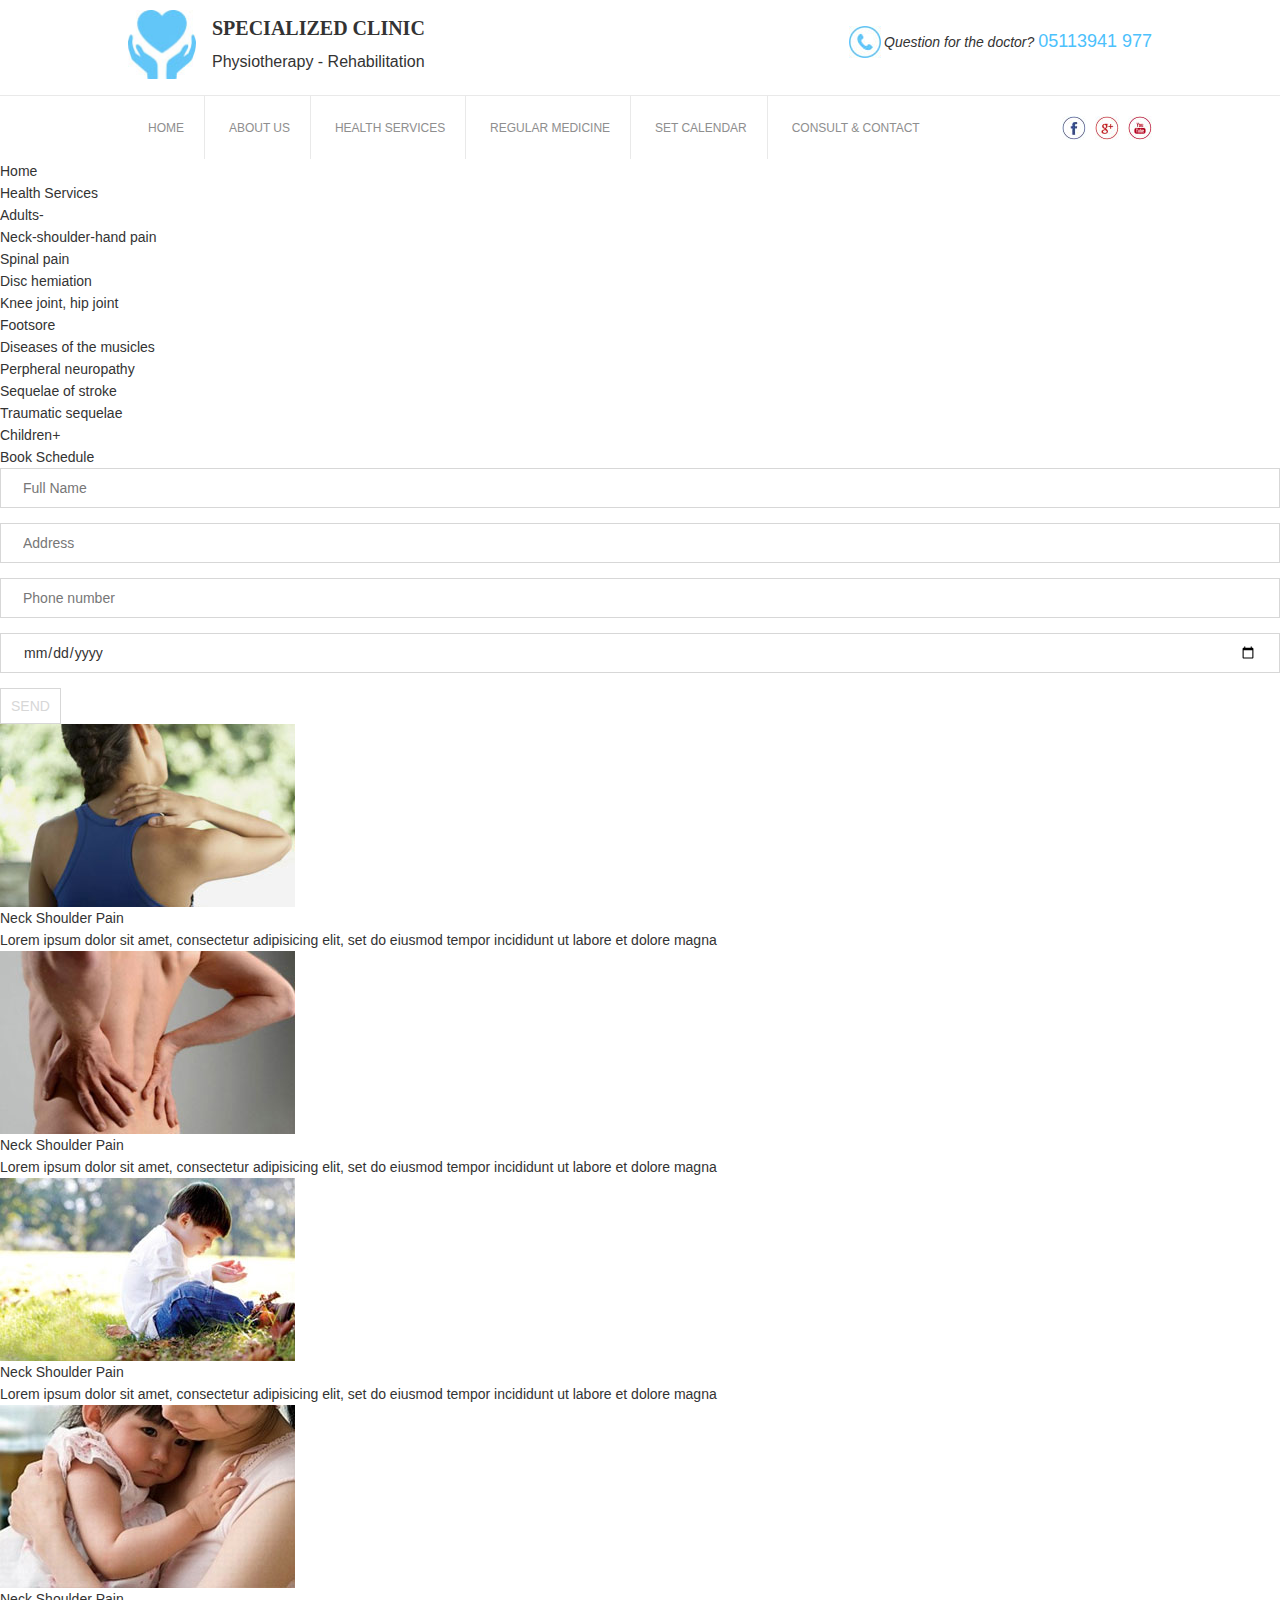
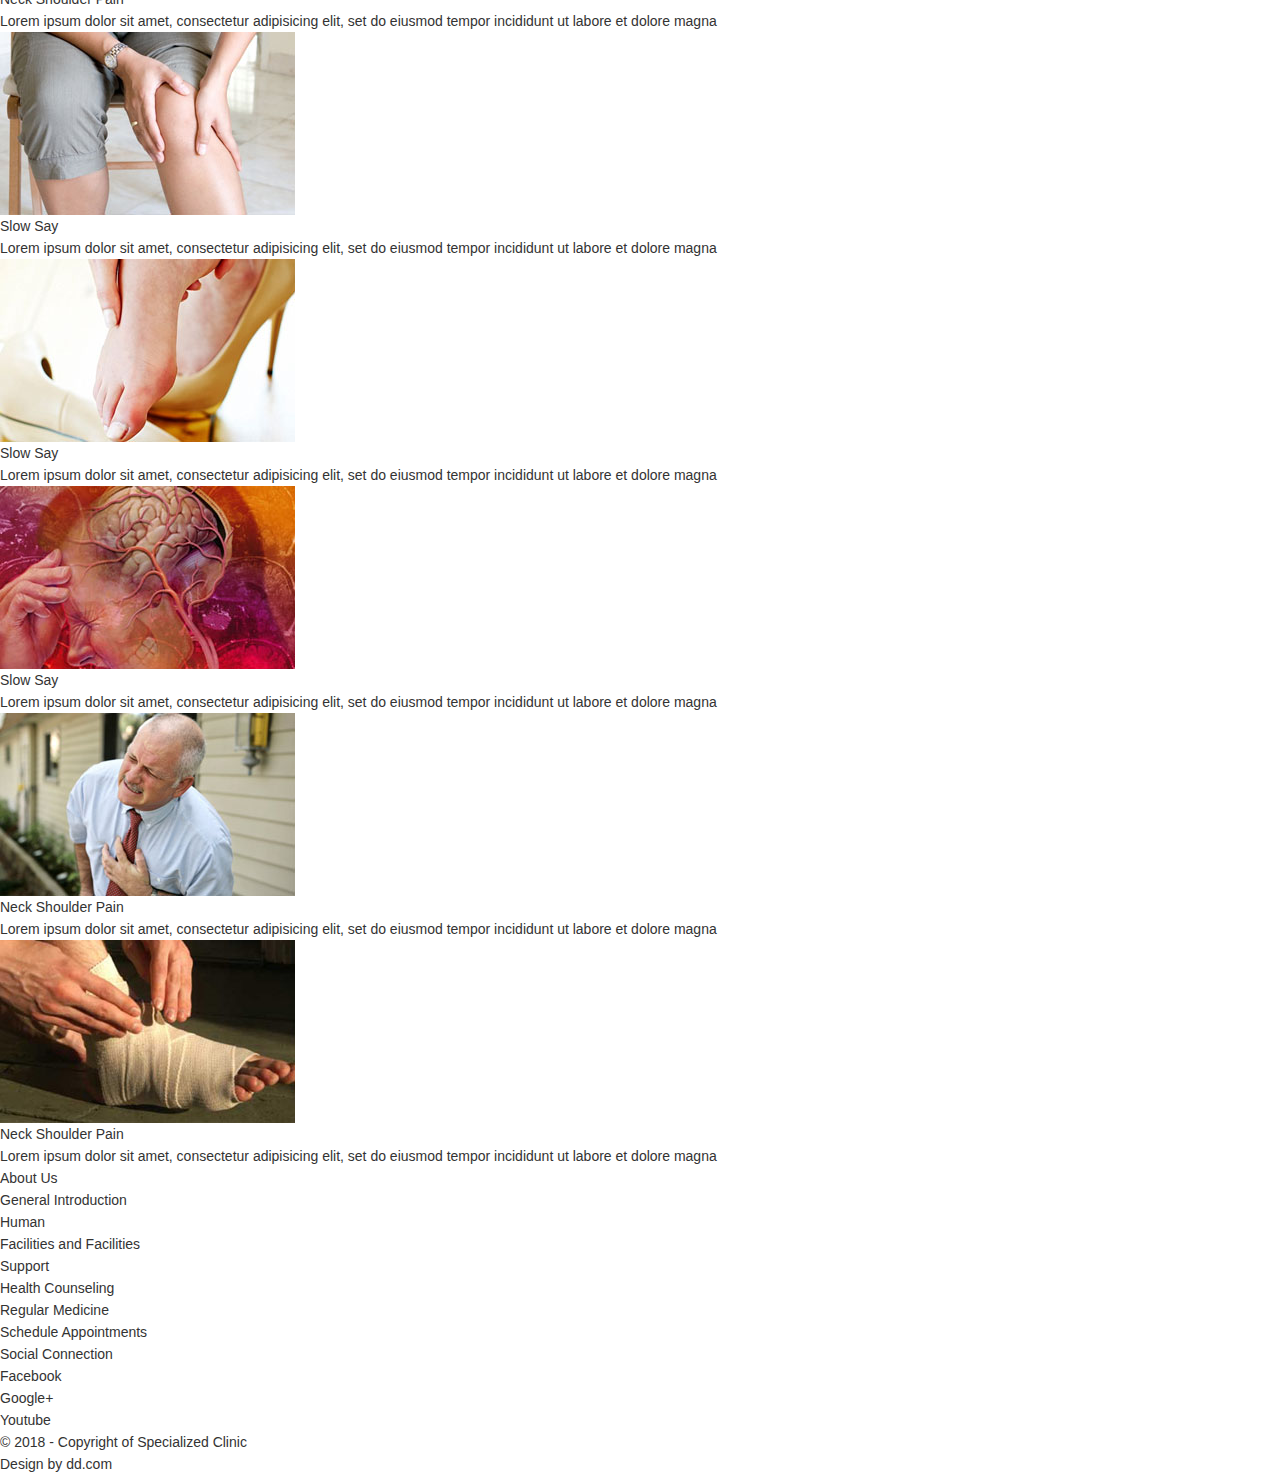
==== commit 142d8eea: "Add Css For Header" ====
--- a/index.html
+++ b/index.html
@@ -2,43 +2,192 @@
 <html>
 <head>
   <meta name="viewport" content="width=device-width, initial-scale=1.0">
-  <title>Css Exercise</title>
-  <link rel="stylesheet" type="text/css" href="styles/main.css">
+  <title>Specialized Clinic</title>
+  <link rel="stylesheet" type="text/css" href="styles/reset.css">
+  <link rel="stylesheet" type="text/css" href="styles/styles.css">
 </head>
 <body>
-  <div class="container">
-    <div class="block-1">
-      <p>Block 1</p>
-    </div>
-    <div class="block-2">
-      <p>Block 2</p>
-    </div>
-    <div class="block-3">
-      <p>Block 3</p>
-    </div>
-    <div class="block-4">
-      <p>Block 4</p>
-    </div>
-    <div class="block-5">
-      <span>Block 5</span>
-      <div>
-        <span>&nbsp;- Another Children</span>
+  <header class="page-header">
+    <div class="header-logo">
+      <div class="wrapper clearfix">
+        <a class="logo" href="#">
+          <img src="images/logo.jpg" alt="logo">
+          <div class="logo-text">
+            <h1>Specialized Clinic</h1>
+            <span>Physiotherapy - Rehabilitation</span>
+          </div>
+        </a>
+        <p class="phone-number">Question for the doctor? <span>05113941 977</span></p>
       </div>
     </div>
-    <div class="block-6">
-      <p>Block 6</p>
-      <p>&nbsp;- Block 6</p>
-      <p>&nbsp;- Block 6</p>
+    <nav class="nav-bar wrapper clearfix">
+      <ul class="menu-list">
+        <li class="menu-item"><a href="#">Home</a></li>
+        <li class="menu-item"><a href="#">About Us</a></li>
+        <li class="menu-item"><a href="#">Health Services</a></li>
+        <li class="menu-item"><a href="#">Regular Medicine</a></li>
+        <li class="menu-item"><a href="#">Set Calendar</a></li>
+        <li class="menu-item"><a href="#">Consult &amp; Contact</a></li>
+      </ul>
+      <ul class="social-list">
+        <li class="social-item">
+          <a href="#"><img class="icon-facebook" src="images/icon-facebook.jpg"></a>
+        </li>
+        <li class="social-item">
+          <a href="#"><img class="icon-google" src="images/icon-google.jpg"></a>
+        </li>
+        <li class="social-item">
+          <a href="#"><img class="icon-youtube" src="images/icon-youtube.jpg"></a>
+        </li>
+      </ul>
+    </nav>
+  </header>
+  <main class="page-main">
+    <div class="breadcrumbs">
+      <ul class="breadcrumbs-list">
+        <li class="breadcrumbs-item"><a href="#">Home</a></li>
+        <li class="breadcrumbs-item"><span>Health Services</span></li>
+      </ul>
     </div>
-    <div class="block-7">
-      <p>Block 7</p>
+    <div class="container">
+      <aside class="sidebar-left">
+        <section class="sidebar-adults">
+          <h3>Adults<span class="display-items">-</span></h3>
+          <ul class="adults-list">
+            <li class="adults-item"><a href="#">Neck-shoulder-hand pain</a></li>
+            <li class="adults-item"><a href="#">Spinal pain</a></li>
+            <li class="adults-item"><a href="#">Disc hemiation</a></li>
+            <li class="adults-item"><a href="#">Knee joint, hip joint</a></li>
+            <li class="adults-item"><a href="#">Footsore</a></li>
+            <li class="adults-item"><a href="#">Diseases of the musicles</a></li>
+            <li class="adults-item"><a href="#">Perpheral neuropathy</a></li>
+            <li class="adults-item"><a href="#">Sequelae of stroke</a></li>
+            <li class="adults-item"><a href="#">Traumatic sequelae</a></li>
+          </ul>
+        </section>
+        <section class="sidebar-children">
+          <h3>Children<span class="display-items">+</span></h3>
+        </section>
+        <section class="sidebar-form">
+          <h3>Book Schedule</h3>
+          <form class="book-schedule-form" action="#" method="post">
+            <div class="form-input">
+              <input type="text" name="fullname" placeholder="Full Name"/>
+            </div>
+            <div class="form-input">
+              <input type="text" name="address" placeholder="Address"/>
+            </div>
+            <div class="form-input">
+              <input type="text" name="phone" placeholder="Phone number"/>
+            </div>
+            <div class="form-input">
+              <input type="date" name="datetime" placeholder="Time"/>
+            </div>
+            <div class="form-button">
+              <button type="submit">Send</button>
+            </div>
+          </form>
+        </section>
+      </aside>
+      <div class="content-right">
+        <ul class="service-list">
+          <li class="service-item">
+            <a href="#"><img src="images/hinh1.jpg" alt="Neck Shoulder Pain"/></a>
+            <h3><a href="#">Neck Shoulder Pain</a></h3>
+            <p>Lorem ipsum dolor sit amet, consectetur adipisicing elit, set do eiusmod tempor incididunt ut labore et dolore magna</p>
+            <a href="#"><span class="icon-detail"></span></a>
+          </li>
+          <li class="service-item">
+            <a href="#"><img src="images/hinh2.jpg" alt="Neck Shoulder Pain"/></a>
+            <h3><a href="#">Neck Shoulder Pain</a></h3>
+            <p>Lorem ipsum dolor sit amet, consectetur adipisicing elit, set do eiusmod tempor incididunt ut labore et dolore magna</p>
+            <a href="#"><span class="icon-detail"></span></a>
+          </li>
+          <li class="service-item">
+            <a href="#"><img src="images/hinh3.jpg" alt="Neck Shoulder Pain"/></a>
+            <h3><a href="#">Neck Shoulder Pain</a></h3>
+            <p>Lorem ipsum dolor sit amet, consectetur adipisicing elit, set do eiusmod tempor incididunt ut labore et dolore magna</p>
+            <a href="#"><span class="icon-detail"></span></a>
+          </li>
+          <li class="service-item">
+            <a href="#"><img src="images/hinh4.jpg" alt="Neck Shoulder Pain"/></a>
+            <h3><a href="#">Neck Shoulder Pain</a></h3>
+            <p>Lorem ipsum dolor sit amet, consectetur adipisicing elit, set do eiusmod tempor incididunt ut labore et dolore magna</p>
+            <a href="#"><span class="icon-detail"></span></a>
+          </li>
+          <li class="service-item">
+            <a href="#"><img src="images/hinh5.jpg" alt="Slow Say"/></a>
+            <h3><a href="#">Slow Say</a></h3>
+            <p>Lorem ipsum dolor sit amet, consectetur adipisicing elit, set do eiusmod tempor incididunt ut labore et dolore magna</p>
+            <a href="#"><span class="icon-detail"></span></a>
+          </li>
+          <li class="service-item">
+            <a href="#"><img src="images/hinh6.jpg" alt="Slow Say"/></a>
+            <h3><a href="#">Slow Say</a></h3>
+            <p>Lorem ipsum dolor sit amet, consectetur adipisicing elit, set do eiusmod tempor incididunt ut labore et dolore magna</p>
+            <a href="#"><span class="icon-detail"></span></a>
+          </li>
+          <li class="service-item">
+            <a href="#"><img src="images/hinh7.jpg" alt="Slow Say"/></a>
+            <h3><a href="#">Slow Say</a></h3>
+            <p>Lorem ipsum dolor sit amet, consectetur adipisicing elit, set do eiusmod tempor incididunt ut labore et dolore magna</p>
+            <a href="#"><span class="icon-detail"></span></a>
+          </li>
+          <li class="service-item">
+            <a href="#"><img src="images/hinh8.jpg" alt="Neck Shoulder Pain"/></a>
+            <h3><a href="#">Neck Shoulder Pain</a></h3>
+            <p>Lorem ipsum dolor sit amet, consectetur adipisicing elit, set do eiusmod tempor incididunt ut labore et dolore magna</p>
+            <a href="#"><span class="icon-detail"></span></a>
+          </li>
+          <li class="service-item">
+            <a href="#"><img src="images/hinh9.jpg" alt="Neck Shoulder Pain"/></a>
+            <h3><a href="#">Neck Shoulder Pain</a></h3>
+            <p>Lorem ipsum dolor sit amet, consectetur adipisicing elit, set do eiusmod tempor incididunt ut labore et dolore magna</p>
+            <a href="#"><span class="icon-detail"></span></a>
+          </li>
+        </ul>
+      </div>
     </div>
-    <div class="block-8">
-      <p>Block 8</p>
+  </main>
+  <footer class="page-footer">
+    <div class="footer-content">
+      <ul class="information-list">
+        <li class="information-item">
+          <h3>About Us</h3>
+          <ul class="sub-menu-list">
+            <li class="sub-menu-item"><a href="#">General Introduction</a></li>
+            <li class="sub-menu-item"><a href="#">Human</a></li>
+            <li class="sub-menu-item"><a href="#">Facilities and Facilities</a></li>
+          </ul>
+        </li>
+        <li class="information-item">
+          <h3>Support</h3>
+          <ul class="sub-menu-list">
+            <li class="sub-menu-item"><a href="#">Health Counseling</a></li>
+            <li class="sub-menu-item"><a href="#">Regular Medicine</a></li>
+            <li class="sub-menu-item"><a href="#">Schedule Appointments</a></li>
+          </ul>
+        </li>
+        <li class="information-item">
+          <h3>Social Connection</h3>
+          <ul class="sub-menu-list">
+            <li class="sub-menu-item">
+              <a href="#"><span class="icon-facebook"></span>Facebook</a>
+            </li>
+            <li class="sub-menu-item">
+              <a href="#"><span class="icon-google"></span>Google+</a>
+            </li>
+            <li class="sub-menu-item">
+              <a href="#"><span class="icon-youtube"></span>Youtube</a>
+            </li>
+          </ul>
+        </li>
+      </ul>
     </div>
-    <div class="block-9">
-      <p>Block 9</p>
+    <div class="footer-copyright">
+      <p>&copy; 2018 - Copyright of Specialized Clinic</p>
+      <p>Design by <a href="#">dd.com</a></p>
     </div>
-  </div>
+  </footer>
 </body>
 </html>
--- a/styles/styles.css
+++ b/styles/styles.css
@@ -0,0 +1,96 @@
+* {
+  text-decoration: 0;
+  list-style: 0;
+}
+body {
+  background-color: rgb(255, 255, 255)
+}
+
+h1 {
+  margin-bottom: 12px;
+  font-family: 'Myriad Pro';
+  font-size: 20px;
+  font-weight: bold;
+  text-transform: uppercase;
+}
+
+.wrapper {
+  position: relative;
+  width: 80%;
+  margin: 0 auto;
+}
+
+/* header */
+.header-logo {
+  padding: 10px 0 16px 0;
+  border-bottom: 1px solid rgb(233, 233, 233);
+}
+
+.logo img {
+  float: left;
+  width: 68px;
+}
+.logo-text {
+  position: absolute;
+  top: 50%;
+  left: 84px;
+  transform: translateY(-50%)
+}
+
+.logo-text span {
+  font-family: Arial, Helvetica, sans-serif;
+  font-size: 16px;
+}
+
+.phone-number {
+  float: right;
+  padding-left: 35px;
+  background-image: url("../images/icon-phone.jpg");
+  background-repeat: no-repeat;
+  background-position:left center;
+  font-size: 14px;
+  font-style: italic;
+  line-height: 3.5;
+}
+
+.phone-number span {
+  color: rgb(76, 193, 252); 
+  font-size: 18px;
+  font-style: normal;
+}
+
+.menu-list {
+  float: left;
+}
+
+.menu-item {
+  display: inline-block;
+  padding: 20px 20px;
+  border-right: 1px solid rgb(233, 233, 233);
+}
+
+.menu-item a {
+  color: rgba(142, 142, 142, 1);
+  text-transform: uppercase;
+  font-family: Arial, Helvetica, sans-serif;
+  font-size: 12px;
+}
+
+.menu-item:last-child {
+  border: 0;
+}
+
+.social-list {
+  float: right;
+}
+
+.social-item {
+  display: inline-block;
+  padding: 20px 0 20px 5px;
+}
+
+.clearfix::after {
+  content: '';
+  display: block;
+  clear: both;
+}
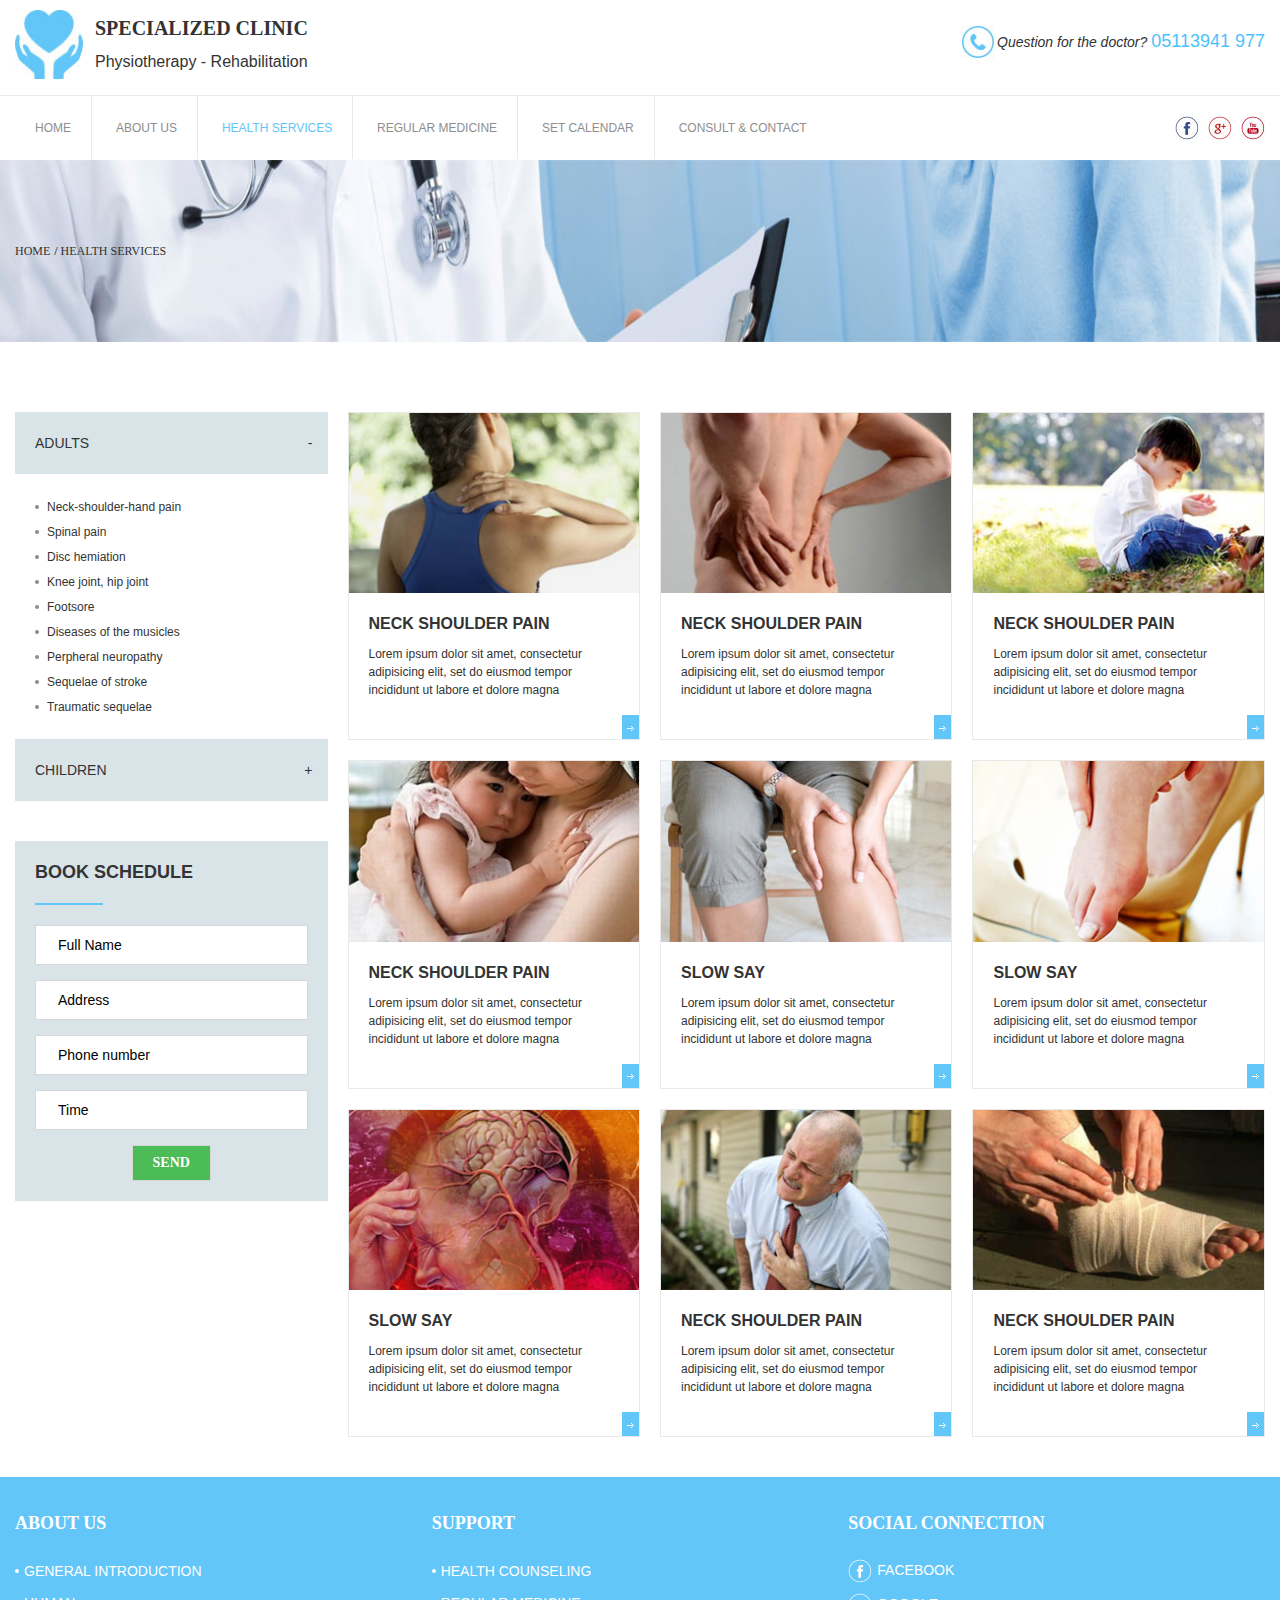
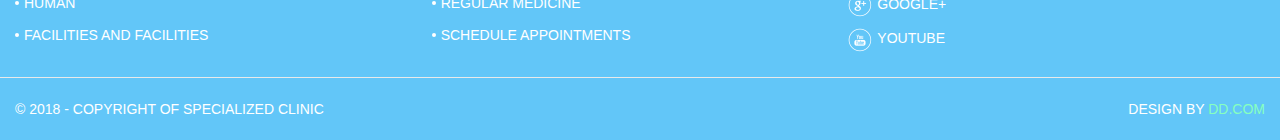
==== commit 9ce57e75: "Add Css For Main and Footer" ====
--- a/index.html
+++ b/index.html
@@ -21,51 +21,51 @@
       </div>
     </div>
     <nav class="nav-bar wrapper clearfix">
-      <ul class="menu-list">
+      <ul class="menu-list text-uppercase">
         <li class="menu-item"><a href="#">Home</a></li>
         <li class="menu-item"><a href="#">About Us</a></li>
-        <li class="menu-item"><a href="#">Health Services</a></li>
+        <li class="menu-item active"><a href="#">Health Services</a></li>
         <li class="menu-item"><a href="#">Regular Medicine</a></li>
         <li class="menu-item"><a href="#">Set Calendar</a></li>
         <li class="menu-item"><a href="#">Consult &amp; Contact</a></li>
       </ul>
       <ul class="social-list">
         <li class="social-item">
-          <a href="#"><img class="icon-facebook" src="images/icon-facebook.jpg"></a>
+          <a href="#"><img src="images/icon-facebook.jpg"></a>
         </li>
         <li class="social-item">
-          <a href="#"><img class="icon-google" src="images/icon-google.jpg"></a>
+          <a href="#"><img src="images/icon-google.jpg"></a>
         </li>
         <li class="social-item">
-          <a href="#"><img class="icon-youtube" src="images/icon-youtube.jpg"></a>
+          <a href="#"><img src="images/icon-youtube.jpg"></a>
         </li>
       </ul>
     </nav>
   </header>
   <main class="page-main">
     <div class="breadcrumbs">
-      <ul class="breadcrumbs-list">
+      <ul class="breadcrumbs-list wrapper">
         <li class="breadcrumbs-item"><a href="#">Home</a></li>
         <li class="breadcrumbs-item"><span>Health Services</span></li>
       </ul>
     </div>
-    <div class="container">
+    <div class="container wrapper clearfix">
       <aside class="sidebar-left">
-        <section class="sidebar-adults">
+        <section class="sidebar-category">
           <h3>Adults<span class="display-items">-</span></h3>
-          <ul class="adults-list">
-            <li class="adults-item"><a href="#">Neck-shoulder-hand pain</a></li>
-            <li class="adults-item"><a href="#">Spinal pain</a></li>
-            <li class="adults-item"><a href="#">Disc hemiation</a></li>
-            <li class="adults-item"><a href="#">Knee joint, hip joint</a></li>
-            <li class="adults-item"><a href="#">Footsore</a></li>
-            <li class="adults-item"><a href="#">Diseases of the musicles</a></li>
-            <li class="adults-item"><a href="#">Perpheral neuropathy</a></li>
-            <li class="adults-item"><a href="#">Sequelae of stroke</a></li>
-            <li class="adults-item"><a href="#">Traumatic sequelae</a></li>
+          <ul class="category-list">
+            <li class="category-item"><a href="#">Neck-shoulder-hand pain</a></li>
+            <li class="category-item"><a href="#">Spinal pain</a></li>
+            <li class="category-item"><a href="#">Disc hemiation</a></li>
+            <li class="category-item"><a href="#">Knee joint, hip joint</a></li>
+            <li class="category-item"><a href="#">Footsore</a></li>
+            <li class="category-item"><a href="#">Diseases of the musicles</a></li>
+            <li class="category-item"><a href="#">Perpheral neuropathy</a></li>
+            <li class="category-item"><a href="#">Sequelae of stroke</a></li>
+            <li class="category-item"><a href="#">Traumatic sequelae</a></li>
           </ul>
         </section>
-        <section class="sidebar-children">
+        <section class="sidebar-category">
           <h3>Children<span class="display-items">+</span></h3>
         </section>
         <section class="sidebar-form">
@@ -81,7 +81,7 @@
               <input type="text" name="phone" placeholder="Phone number"/>
             </div>
             <div class="form-input">
-              <input type="date" name="datetime" placeholder="Time"/>
+              <input type="datetime" name="datetime" placeholder="Time"/>
             </div>
             <div class="form-button">
               <button type="submit">Send</button>
@@ -92,58 +92,76 @@
       <div class="content-right">
         <ul class="service-list">
           <li class="service-item">
-            <a href="#"><img src="images/hinh1.jpg" alt="Neck Shoulder Pain"/></a>
-            <h3><a href="#">Neck Shoulder Pain</a></h3>
-            <p>Lorem ipsum dolor sit amet, consectetur adipisicing elit, set do eiusmod tempor incididunt ut labore et dolore magna</p>
-            <a href="#"><span class="icon-detail"></span></a>
-          </li>
-          <li class="service-item">
-            <a href="#"><img src="images/hinh2.jpg" alt="Neck Shoulder Pain"/></a>
-            <h3><a href="#">Neck Shoulder Pain</a></h3>
-            <p>Lorem ipsum dolor sit amet, consectetur adipisicing elit, set do eiusmod tempor incididunt ut labore et dolore magna</p>
-            <a href="#"><span class="icon-detail"></span></a>
-          </li>
-          <li class="service-item">
-            <a href="#"><img src="images/hinh3.jpg" alt="Neck Shoulder Pain"/></a>
-            <h3><a href="#">Neck Shoulder Pain</a></h3>
-            <p>Lorem ipsum dolor sit amet, consectetur adipisicing elit, set do eiusmod tempor incididunt ut labore et dolore magna</p>
-            <a href="#"><span class="icon-detail"></span></a>
-          </li>
-          <li class="service-item">
-            <a href="#"><img src="images/hinh4.jpg" alt="Neck Shoulder Pain"/></a>
-            <h3><a href="#">Neck Shoulder Pain</a></h3>
-            <p>Lorem ipsum dolor sit amet, consectetur adipisicing elit, set do eiusmod tempor incididunt ut labore et dolore magna</p>
-            <a href="#"><span class="icon-detail"></span></a>
-          </li>
-          <li class="service-item">
-            <a href="#"><img src="images/hinh5.jpg" alt="Slow Say"/></a>
-            <h3><a href="#">Slow Say</a></h3>
-            <p>Lorem ipsum dolor sit amet, consectetur adipisicing elit, set do eiusmod tempor incididunt ut labore et dolore magna</p>
-            <a href="#"><span class="icon-detail"></span></a>
-          </li>
-          <li class="service-item">
-            <a href="#"><img src="images/hinh6.jpg" alt="Slow Say"/></a>
-            <h3><a href="#">Slow Say</a></h3>
-            <p>Lorem ipsum dolor sit amet, consectetur adipisicing elit, set do eiusmod tempor incididunt ut labore et dolore magna</p>
-            <a href="#"><span class="icon-detail"></span></a>
-          </li>
-          <li class="service-item">
-            <a href="#"><img src="images/hinh7.jpg" alt="Slow Say"/></a>
-            <h3><a href="#">Slow Say</a></h3>
-            <p>Lorem ipsum dolor sit amet, consectetur adipisicing elit, set do eiusmod tempor incididunt ut labore et dolore magna</p>
-            <a href="#"><span class="icon-detail"></span></a>
-          </li>
-          <li class="service-item">
-            <a href="#"><img src="images/hinh8.jpg" alt="Neck Shoulder Pain"/></a>
-            <h3><a href="#">Neck Shoulder Pain</a></h3>
-            <p>Lorem ipsum dolor sit amet, consectetur adipisicing elit, set do eiusmod tempor incididunt ut labore et dolore magna</p>
-            <a href="#"><span class="icon-detail"></span></a>
-          </li>
-          <li class="service-item">
-            <a href="#"><img src="images/hinh9.jpg" alt="Neck Shoulder Pain"/></a>
-            <h3><a href="#">Neck Shoulder Pain</a></h3>
-            <p>Lorem ipsum dolor sit amet, consectetur adipisicing elit, set do eiusmod tempor incididunt ut labore et dolore magna</p>
-            <a href="#"><span class="icon-detail"></span></a>
+            <div class="service-inner">
+              <a href="#"><img src="images/hinh1.jpg" alt="Neck Shoulder Pain"/></a>
+              <h3><a href="#">Neck Shoulder Pain</a></h3>
+              <p>Lorem ipsum dolor sit amet, consectetur adipisicing elit, set do eiusmod tempor incididunt ut labore et dolore magna</p>
+              <a class="icon-detail" href="#"><img src="images/icon-detail.png"></a>
+            </div>
+          </li>
+          <li class="service-item">
+            <div class="service-inner">
+              <a href="#"><img src="images/hinh2.jpg" alt="Neck Shoulder Pain"/></a>
+              <h3><a href="#">Neck Shoulder Pain</a></h3>
+              <p>Lorem ipsum dolor sit amet, consectetur adipisicing elit, set do eiusmod tempor incididunt ut labore et dolore magna</p>
+              <a class="icon-detail" href="#"><img src="images/icon-detail.png"></a>
+            </div>
+          </li>
+          <li class="service-item">
+            <div class="service-inner">
+              <a href="#"><img src="images/hinh3.jpg" alt="Neck Shoulder Pain"/></a>
+              <h3><a href="#">Neck Shoulder Pain</a></h3>
+              <p>Lorem ipsum dolor sit amet, consectetur adipisicing elit, set do eiusmod tempor incididunt ut labore et dolore magna</p>
+              <a class="icon-detail" href="#"><img src="images/icon-detail.png"></a>
+            </div>
+          </li>
+          <li class="service-item">
+            <div class="service-inner">
+              <a href="#"><img src="images/hinh4.jpg" alt="Neck Shoulder Pain"/></a>
+              <h3><a href="#">Neck Shoulder Pain</a></h3>
+              <p>Lorem ipsum dolor sit amet, consectetur adipisicing elit, set do eiusmod tempor incididunt ut labore et dolore magna</p>
+              <a class="icon-detail" href="#"><img src="images/icon-detail.png"></a>
+            </div>
+          </li>
+          <li class="service-item">
+            <div class="service-inner">
+              <a href="#"><img src="images/hinh5.jpg" alt="Slow Say"/></a>
+              <h3><a href="#">Slow Say</a></h3>
+              <p>Lorem ipsum dolor sit amet, consectetur adipisicing elit, set do eiusmod tempor incididunt ut labore et dolore magna</p>
+              <a class="icon-detail" href="#"><img src="images/icon-detail.png"></a>
+            </div>
+          </li>
+          <li class="service-item">
+            <div class="service-inner">
+              <a href="#"><img src="images/hinh6.jpg" alt="Slow Say"/></a>
+              <h3><a href="#">Slow Say</a></h3>
+              <p>Lorem ipsum dolor sit amet, consectetur adipisicing elit, set do eiusmod tempor incididunt ut labore et dolore magna</p>
+              <a class="icon-detail" href="#"><img src="images/icon-detail.png"></a>
+            </div>
+          </li>
+          <li class="service-item">
+            <div class="service-inner">
+              <a href="#"><img src="images/hinh7.jpg" alt="Slow Say"/></a>
+              <h3><a href="#">Slow Say</a></h3>
+              <p>Lorem ipsum dolor sit amet, consectetur adipisicing elit, set do eiusmod tempor incididunt ut labore et dolore magna</p>
+              <a class="icon-detail" href="#"><img src="images/icon-detail.png"></a>
+            </div>
+          </li>
+          <li class="service-item">
+            <div class="service-inner">
+              <a href="#"><img src="images/hinh8.jpg" alt="Neck Shoulder Pain"/></a>
+              <h3><a href="#">Neck Shoulder Pain</a></h3>
+              <p>Lorem ipsum dolor sit amet, consectetur adipisicing elit, set do eiusmod tempor incididunt ut labore et dolore magna</p>
+              <a class="icon-detail" href="#"><img src="images/icon-detail.png"></a>
+            </div>
+          </li>
+          <li class="service-item">
+            <div class="service-inner">
+              <a href="#"><img src="images/hinh9.jpg" alt="Neck Shoulder Pain"/></a>
+              <h3><a href="#">Neck Shoulder Pain</a></h3>
+              <p>Lorem ipsum dolor sit amet, consectetur adipisicing elit, set do eiusmod tempor incididunt ut labore et dolore magna</p>
+              <a class="icon-detail" href="#"><img src="images/icon-detail.png"></a>
+            </div>
           </li>
         </ul>
       </div>
@@ -151,40 +169,42 @@
   </main>
   <footer class="page-footer">
     <div class="footer-content">
-      <ul class="information-list">
-        <li class="information-item">
-          <h3>About Us</h3>
-          <ul class="sub-menu-list">
-            <li class="sub-menu-item"><a href="#">General Introduction</a></li>
-            <li class="sub-menu-item"><a href="#">Human</a></li>
-            <li class="sub-menu-item"><a href="#">Facilities and Facilities</a></li>
-          </ul>
-        </li>
-        <li class="information-item">
-          <h3>Support</h3>
-          <ul class="sub-menu-list">
-            <li class="sub-menu-item"><a href="#">Health Counseling</a></li>
-            <li class="sub-menu-item"><a href="#">Regular Medicine</a></li>
-            <li class="sub-menu-item"><a href="#">Schedule Appointments</a></li>
-          </ul>
-        </li>
-        <li class="information-item">
-          <h3>Social Connection</h3>
-          <ul class="sub-menu-list">
-            <li class="sub-menu-item">
-              <a href="#"><span class="icon-facebook"></span>Facebook</a>
-            </li>
-            <li class="sub-menu-item">
-              <a href="#"><span class="icon-google"></span>Google+</a>
-            </li>
-            <li class="sub-menu-item">
-              <a href="#"><span class="icon-youtube"></span>Youtube</a>
-            </li>
-          </ul>
-        </li>
-      </ul>
-    </div>
-    <div class="footer-copyright">
+      <div class="wrapper clearfix">
+        <ul class="information-list text-uppercase">
+          <li class="information-item">
+            <h3>About Us</h3>
+            <ul class="sub-menu-list">
+              <li class="sub-menu-item"><a href="#">General Introduction</a></li>
+              <li class="sub-menu-item"><a href="#">Human</a></li>
+              <li class="sub-menu-item"><a href="#">Facilities and Facilities</a></li>
+            </ul>
+          </li>
+          <li class="information-item">
+            <h3>Support</h3>
+            <ul class="sub-menu-list">
+              <li class="sub-menu-item"><a href="#">Health Counseling</a></li>
+              <li class="sub-menu-item"><a href="#">Regular Medicine</a></li>
+              <li class="sub-menu-item"><a href="#">Schedule Appointments</a></li>
+            </ul>
+          </li>
+          <li class="information-item">
+            <h3>Social Connection</h3>
+            <ul class="sub-social-list">
+              <li class="sub-social-item">
+                <a href="#"><img src="images/icon-facebook-footer.png">Facebook</a>
+              </li>
+              <li class="sub-social-item">
+                <a href="#"><img src="images/icon-google-footer.png">Google+</a>
+              </li>
+              <li class="sub-social-item">
+                <a href="#"><img src="images/icon-youtube-footer.png">Youtube</a>
+              </li>
+            </ul>
+          </li>
+        </ul>
+      </div>
+    </div>
+    <div class="footer-copyright wrapper clearfix text-uppercase">
       <p>&copy; 2018 - Copyright of Specialized Clinic</p>
       <p>Design by <a href="#">dd.com</a></p>
     </div>
--- a/styles/styles.css
+++ b/styles/styles.css
@@ -1,9 +1,9 @@
 * {
-  text-decoration: 0;
-  list-style: 0;
-}
+  box-sizing: border-box;
+}
+
 body {
-  background-color: rgb(255, 255, 255)
+  background-color: rgb(255, 255, 255);
 }
 
 h1 {
@@ -14,10 +14,19 @@
   text-transform: uppercase;
 }
 
+h3 {
+  text-transform: uppercase;
+}
+
+.text-uppercase {
+  text-transform: uppercase;
+}
+
 .wrapper {
   position: relative;
-  width: 80%;
+  max-width: 1270px;
   margin: 0 auto;
+  padding: 0 10px;
 }
 
 /* header */
@@ -33,7 +42,7 @@
 .logo-text {
   position: absolute;
   top: 50%;
-  left: 84px;
+  left: 90px;
   transform: translateY(-50%)
 }
 
@@ -71,7 +80,6 @@
 
 .menu-item a {
   color: rgba(142, 142, 142, 1);
-  text-transform: uppercase;
   font-family: Arial, Helvetica, sans-serif;
   font-size: 12px;
 }
@@ -87,6 +95,10 @@
 .social-item {
   display: inline-block;
   padding: 20px 0 20px 5px;
+}
+
+.active a{
+  color: rgba(98, 198, 248, 1);
 }
 
 .clearfix::after {
@@ -94,3 +106,233 @@
   display: block;
   clear: both;
 }
+
+/*--main--*/
+/*--breadcrumbs--*/
+.breadcrumbs {
+  background-image: url(../images/banner.jpg);
+  background-repeat: no-repeat;
+  background-size: 100% 100%;
+}
+
+.breadcrumbs-item {
+  display: inline-block;
+  padding: 80px 0;
+  font-family: 'Myriad Pro';
+  font-size: 12px;
+  text-transform: uppercase;
+}
+
+ul.breadcrumbs-list li+li:before {
+  color: rgba(0, 0, 0, 1);
+  content: "/\00a0";
+}
+
+/*container*/
+.container {
+  margin-top: 70px;
+}
+
+/*sidebar*/
+.sidebar-left {
+  float: left;
+  width: 25%;
+}
+
+.sidebar-category h3{
+  background-color: rgba(217, 228, 233, 1);
+  padding: 20px 15px 20px 20px;
+  text-transform: uppercase;
+}
+
+.sidebar-category h3 span {
+  float: right;
+}
+
+.category-list {
+  padding: 20px 20px;
+  color: rgba(134, 142, 146, 1);
+}
+
+.category-item {
+  line-height: 25px;
+  font-size: 12px;
+  list-style: disc;
+  list-style-position: inside;
+}
+
+.category-item a {
+  position: relative;
+  left: -5px;
+  top: 1px;
+}
+
+.sidebar-form {
+  margin-top: 40px;
+  padding: 20px;
+  background-color: rgba(217, 228, 233, 1);
+}
+
+.sidebar-form h3 {
+  padding-bottom: 20px;
+  font-weight: bold;
+  font-size: 18px;
+}
+
+.sidebar-form h3::after {
+  content: '';
+  display: block;
+  padding-top: 20px;
+  width: 25%;
+  border-bottom: 2px solid rgba(98, 198, 248, 1);
+}
+
+.form-input input{
+  background-color: rgba(255, 255, 255, 1);
+}
+
+input::-webkit-input-placeholder {
+  color: rgba(0, 0, 0, 1) !important;
+}
+  
+input:-moz-placeholder { /* Firefox 18- */
+  color: rgba(0, 0, 0, 1) !important;  
+}
+  
+input::-moz-placeholder {  /* Firefox 19+ */
+  color: rrgba(0, 0, 0, 1) !important;  
+}
+  
+input:-ms-input-placeholder {  
+  color: rgba(0, 0, 0, 1) !important;  
+}
+
+.form-button button{
+  display: block;
+  margin: 0 auto;
+  padding: 10px 20px;
+  background-color: rgba(75, 188, 86, 1);
+  color: rgba(255, 255, 255, 1);
+  font-family: 'Myriad Pro';
+  font-size: 14px;
+  font-weight: bold;
+}
+
+/*content-right*/
+.content-right {
+  float: right;
+  width: 75%;
+}
+
+.service-item {
+  float: left;
+  width: calc(100%/3);
+  padding: 0 0 20px 20px;
+}
+
+.service-inner {
+  position: relative;
+  display: inline-block;
+  border: 1px solid rgba(233, 233, 233, 1);
+  font-family: Arial, Helvetica, sans-serif;
+}
+.service-item img {
+  width: 100%;
+}
+
+.service-item h3 {
+  padding: 20px 20px 10px;
+  font-size: 16px;
+  font-weight: bold;
+}
+
+.service-item p {
+  padding: 0 20px 40px;
+  line-height:1.5;
+  font-size: 12px;
+}
+
+.icon-detail {
+  position: absolute;
+  right: 0;
+  bottom: 0;
+  padding: 1px;
+  background-color: rgba(98, 198, 248, 1);
+}
+
+/*footer*/
+.page-footer {
+  margin-top: 20px;
+  background-color: rgba(98, 198, 248, 1);  
+}
+
+.footer-content {
+  padding-bottom: 20px;
+  border-bottom: 1px solid rgba(233, 233, 233, 1);
+}
+
+.information-list {
+  padding: 35px 0;
+}
+
+.information-item {
+  float: left;
+  width: calc(100%/3);
+}
+
+.information-item h3 {
+  color: rgba(255, 255, 255, 1);
+  font-family: 'Myriad Pro';
+  font-size: 18px;
+  font-weight: bold;
+}
+
+.information-item li {
+  padding: 5px 0;
+}
+
+.sub-menu-list,
+.sub-social-list {
+  padding-top: 20px;
+  color: rgba(255, 255, 255, 1);
+}
+
+.sub-menu-item a{
+  position: relative;
+  left: -10px;
+  top: 1px;
+  color: rgba(255, 255, 255, 1);
+}
+
+.sub-menu-item {
+  list-style: disc;
+  list-style-position: inside;
+}
+
+.sub-social-item a {
+  color: rgba(255, 255, 255, 1);
+}
+
+.sub-social-item img {
+  padding-right: 5px;
+}
+
+.footer-copyright {
+  padding: 20px 10px;
+}
+
+.footer-copyright p {
+  color: rgba(255, 255, 255, 1);
+}
+
+.footer-copyright a {
+  color: rgba(134, 255, 191, 1);
+}
+
+.footer-copyright>p {
+  float: left;
+}
+
+.footer-copyright p+p {
+  float: right;
+}
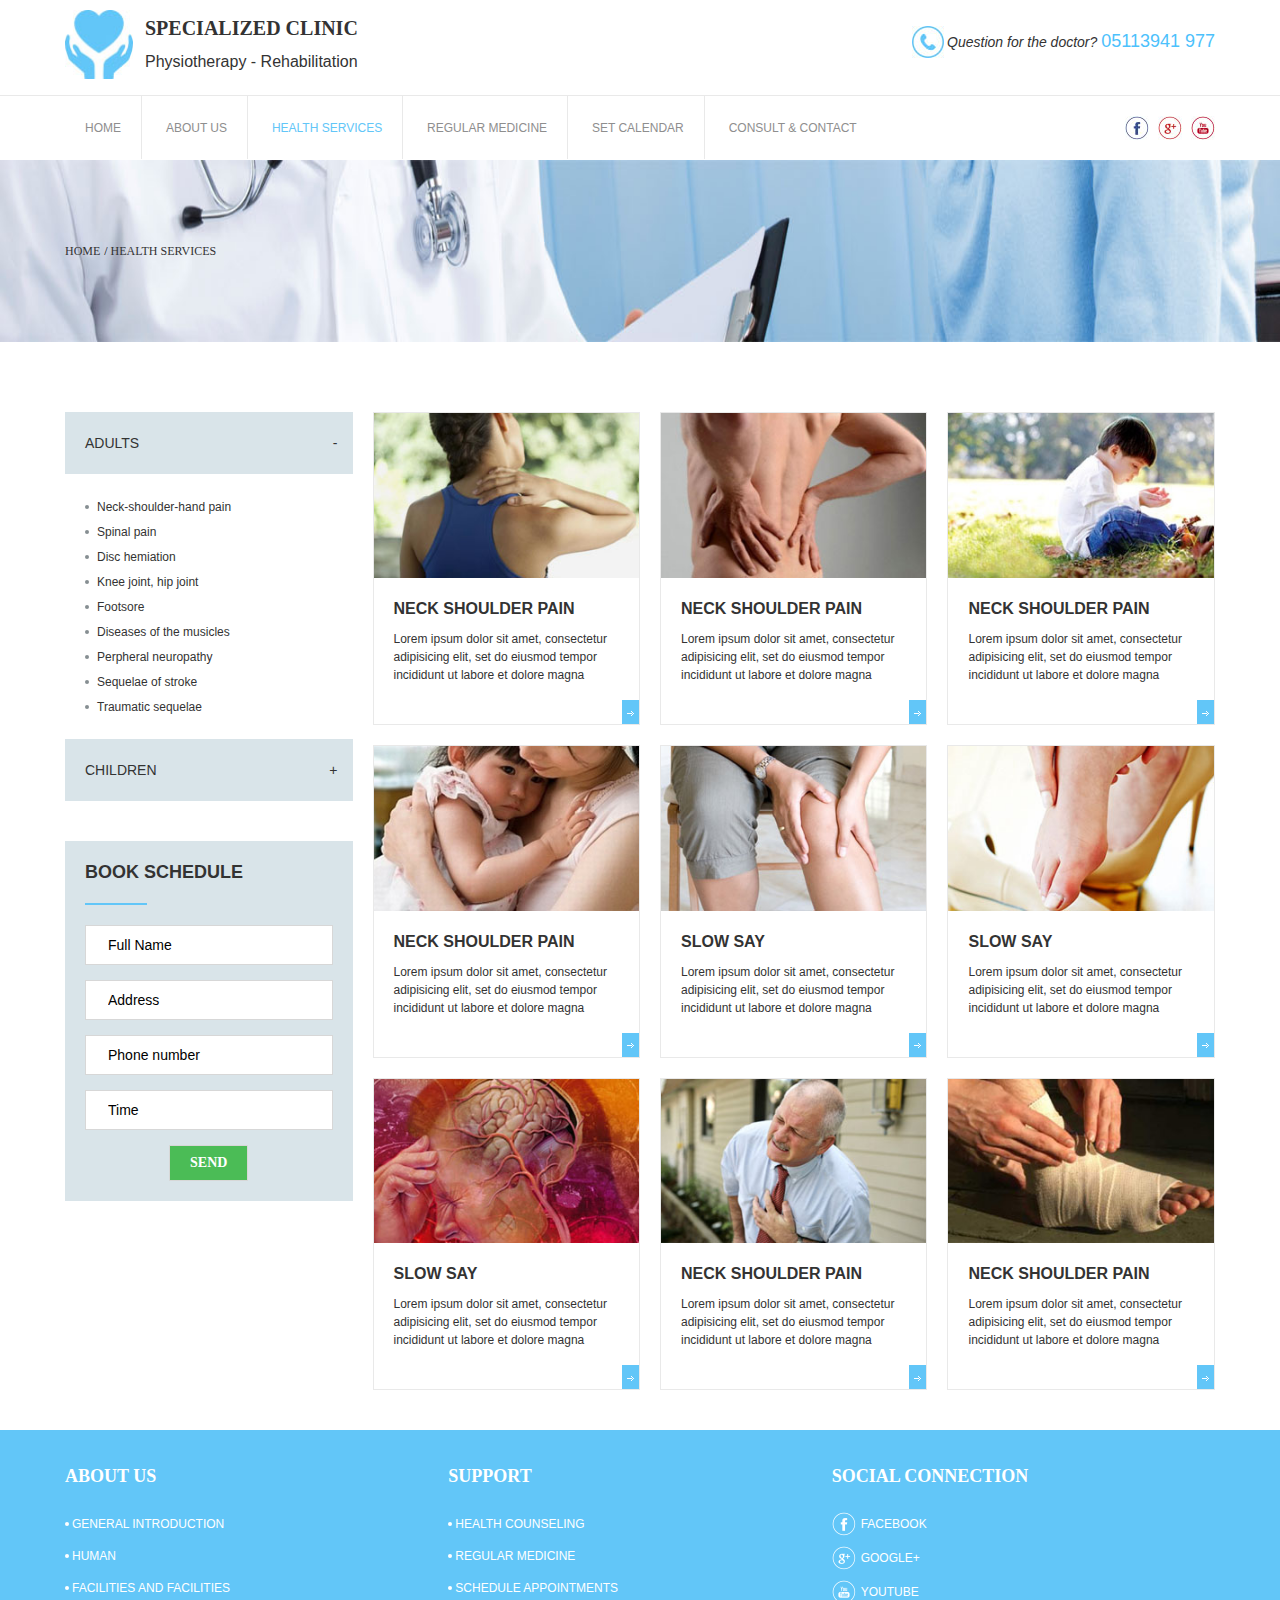
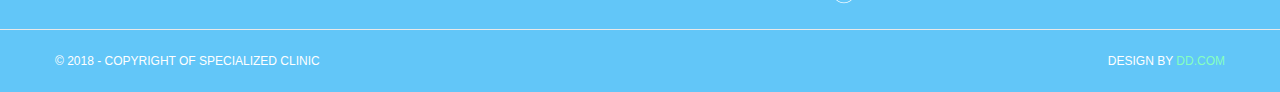
==== commit 527146fa: "Add Css Responsive For Page" ====
--- a/index.html
+++ b/index.html
@@ -5,6 +5,7 @@
   <title>Specialized Clinic</title>
   <link rel="stylesheet" type="text/css" href="styles/reset.css">
   <link rel="stylesheet" type="text/css" href="styles/styles.css">
+  <link rel="stylesheet" type="text/css" href="styles/responsive.css">
 </head>
 <body>
   <header class="page-header">
@@ -29,6 +30,17 @@
         <li class="menu-item"><a href="#">Set Calendar</a></li>
         <li class="menu-item"><a href="#">Consult &amp; Contact</a></li>
       </ul>
+      <div class="nav-bar-responsive">
+        <span id="menu-dropdown" class="text-uppercase">Categories</span>
+        <ul id="menu-responsive-list" class="text-uppercase">
+          <li class="menu-responsive-item"><a href="#">Home</a></li>
+          <li class="menu-responsive-item"><a href="#">About Us</a></li>
+          <li class="menu-responsive-item active"><a href="#">Health Services</a></li>
+          <li class="menu-responsive-item"><a href="#">Regular Medicine</a></li>
+          <li class="menu-responsive-item"><a href="#">Set Calendar</a></li>
+          <li class="menu-responsive-item"><a href="#">Consult &amp; Contact</a></li>
+        </ul>
+      </div>
       <ul class="social-list">
         <li class="social-item">
           <a href="#"><img src="images/icon-facebook.jpg"></a>
@@ -89,6 +101,13 @@
           </form>
         </section>
       </aside>
+      <div class="sidebar-responsive">
+        <ul class="category-list-responsive">
+          <li class="category-dropdown"><a href="#">Adults</a></li>
+          <li class="category-dropdown"><a href="#">Children</a></li>
+          <li class="category-dropdown"><a href="#">Book Schedule</a></li>
+        </ul>
+      </div>
       <div class="content-right">
         <ul class="service-list">
           <li class="service-item">
--- a/styles/styles.css
+++ b/styles/styles.css
@@ -24,7 +24,7 @@
 
 .wrapper {
   position: relative;
-  max-width: 1270px;
+  max-width: 1170px;
   margin: 0 auto;
   padding: 0 10px;
 }
@@ -35,10 +35,14 @@
   border-bottom: 1px solid rgb(233, 233, 233);
 }
 
+.logo {
+  float: left;
+}
+
 .logo img {
-  float: left;
   width: 68px;
 }
+
 .logo-text {
   position: absolute;
   top: 50%;
@@ -88,6 +92,22 @@
   border: 0;
 }
 
+.nav-bar-responsive {
+  display: none;
+  position: relative;
+}
+
+.nav-bar-responsive p {
+  color: rgba(142, 142, 142, 1);
+}
+
+#menu-responsive-list {
+  display: none;
+  position: absolute;
+  background-color: rgba(255, 255, 255, 1);
+  z-index: 1;
+}
+
 .social-list {
   float: right;
 }
@@ -134,6 +154,10 @@
 }
 
 /*sidebar*/
+.sidebar-responsive {
+  display: none;
+}
+
 .sidebar-left {
   float: left;
   width: 25%;
@@ -295,6 +319,7 @@
 .sub-social-list {
   padding-top: 20px;
   color: rgba(255, 255, 255, 1);
+  font-size: 12px;
 }
 
 .sub-menu-item a{
@@ -318,7 +343,8 @@
 }
 
 .footer-copyright {
-  padding: 20px 10px;
+  padding: 20px 0;
+  font-size: 12px;
 }
 
 .footer-copyright p {
--- a/styles/responsive.css
+++ b/styles/responsive.css
@@ -0,0 +1,317 @@
+@media only screen and (min-width: 1024px) and (max-width: 1279px) {
+  .wrapper {
+    max-width: 960px;
+  }
+
+  .breadcrumbs-item {
+    padding: 60px 0;
+  }
+  
+  .container {
+    margin-top: 50px;
+  }
+
+  .form-input input {
+    font-size: 12px;
+  }
+
+  .sidebar-form h3::after {
+    width: 35%;
+  }
+}
+
+@media only screen and (min-width: 768px) and (max-width: 1023px) {
+  .wrapper {
+    max-width: 720px;
+  }
+  
+  .logo img {
+    width: 60px;
+  }
+
+  .logo-text {
+    position: absolute;
+    top: 50%;
+    left: 85px;
+    transform: translateY(-50%)
+  }
+
+  h1 {
+    font-size: 18px;
+  }
+
+  .logo-text span {
+    font-size: 14px;
+  }
+  
+  .phone-number {
+    font-size: 12px;
+  }
+
+  .phone-number span {
+    font-size: 16px;
+  }
+
+  .social-item {
+    padding: 15px 0 15px 5px;
+  }
+
+  .breadcrumbs-item {
+    padding: 40px 0;
+  }
+
+  .menu-list {
+    display: none;
+  }
+
+  .nav-bar-responsive {
+    display: inline-block;
+    padding: 15px 0;
+    color: rgba(142, 142, 142, 1);
+  }
+
+  .nav-bar-responsive p:hover,
+  .nav-bar-responsive p:focus {
+    color: rgba(98, 198, 248, 1);
+  }
+
+  .container {
+    margin-top: 30px;
+  }
+
+  .sidebar-left {
+    width: calc(100%/3);
+  }
+
+  .content-right {
+    width: calc(100% - 100%/3);
+  }
+
+  .sidebar-category h3{
+    padding: 15px 10px 15px 15px;
+  }
+
+  .form-input input {
+    font-size: 12px;
+  }
+
+  .sidebar-form h3::after {
+    width: 35%;
+  }
+
+  .service-item {
+    width: calc(100%/2);
+  }
+
+  .page-footer {
+    margin-top: 10px;
+  }
+
+  .information-list {
+    padding: 25px 0;
+  }  
+
+  .footer-copyright {
+    padding: 10px 0;
+  }
+}
+@media only screen and (min-width: 480px) and (max-width: 767px) {
+  .wrapper {
+    max-width: 450px;
+  }
+  
+  .logo img {
+    width: 60px;
+  }
+
+  .logo-text {
+    position: absolute;
+    top: 50%;
+    left: 85px;
+    transform: translateY(-50%)
+  }
+
+  h1 {
+    font-size: 18px;
+  }
+
+  .logo-text span {
+    font-size: 14px;
+  }
+  
+  .logo {
+    float: none;
+    display: block;
+    position: relative;
+  }
+
+  .phone-number,
+  .menu-list,
+  .sidebar-left,
+  .information-item:last-child {
+    display: none;
+  }
+
+  .social-item {
+    padding: 15px 0 15px 5px;
+  }
+
+  .breadcrumbs-item {
+    padding: 40px 0;
+  }
+
+  .nav-bar-responsive {
+    display: inline-block;
+    padding: 15px 0;
+    color: rgba(142, 142, 142, 1);
+  }
+
+  .container {
+    margin-top: 0;
+  }
+
+  .content-right {
+    width: 100%;
+  }
+
+  .service-item {
+    width: calc(100%/2);
+    padding: 0 5px 10px;
+  }
+
+  .sidebar-responsive {
+    display: block;
+  }
+  
+  .category-dropdown {
+    display: inline-block;
+    padding: 10px 5px;
+  }
+
+  .category-dropdown a{
+    color: rgba(142, 142, 142, 1);
+  }
+
+  .information-item {
+    width: calc(100%/2);
+  }
+
+  .information-list {
+    padding: 20px 0;
+  }
+
+  .sub-menu-list {
+    padding-top: 10px;
+  }
+
+  .footer-copyright>p,
+  .footer-copyright p+p {
+    float: none;
+    text-align: center;
+  }
+}
+
+@media only screen and (min-width: 320px) and (max-width: 479px) {
+  .wrapper {
+    max-width: 300px;
+  }
+  
+  .logo img {
+    width: 50px;
+  }
+
+  .logo-text {
+    position: absolute;
+    top: 50%;
+    left: 70px;
+    transform: translateY(-50%)
+  }
+
+  h1 {
+    font-size: 14px;
+    margin-bottom: 0;
+  }
+
+  .logo-text span {
+    font-size: 12px;
+  }
+  
+  .logo {
+    float: none;
+    display: block;
+    position: relative;
+  }
+
+  .phone-number {
+    display: none;
+  }
+
+  .social-item {
+    padding: 15px 0 15px 5px;
+  }
+
+  .menu-list,
+  .sidebar-left,
+  .breadcrumbs {
+    display: none;
+  }
+
+  .nav-bar-responsive {
+    display: inline-block;
+    padding: 15px 0;
+    color: rgba(142, 142, 142, 1);
+  }
+
+  .container {
+    margin-top: 0;
+  }
+
+  .sidebar-left {
+    display: none;
+  }
+
+  .content-right {
+    width: 100%;
+  }
+
+  .service-item {
+    width: 100%;
+    padding: 0 0 10px;
+  }
+
+  .sidebar-responsive {
+    display: block;
+  }
+  
+  .category-dropdown {
+    display: inline-block;
+    padding: 10px 5px;
+  }
+
+  .category-dropdown a{
+    color: rgba(142, 142, 142, 1);
+  }
+
+  .information-item:last-child {
+    display: none;
+  }
+
+  .information-item {
+    width: 100%;
+  }
+
+  .information-list {
+    padding: 20px 0;
+  }
+
+  .sub-menu-list {
+    padding-top: 10px;
+  }
+
+  .footer-copyright>p,
+  .footer-copyright p+p {
+    float: none;
+    text-align: center;
+    font-size: 10px;
+  }
+}
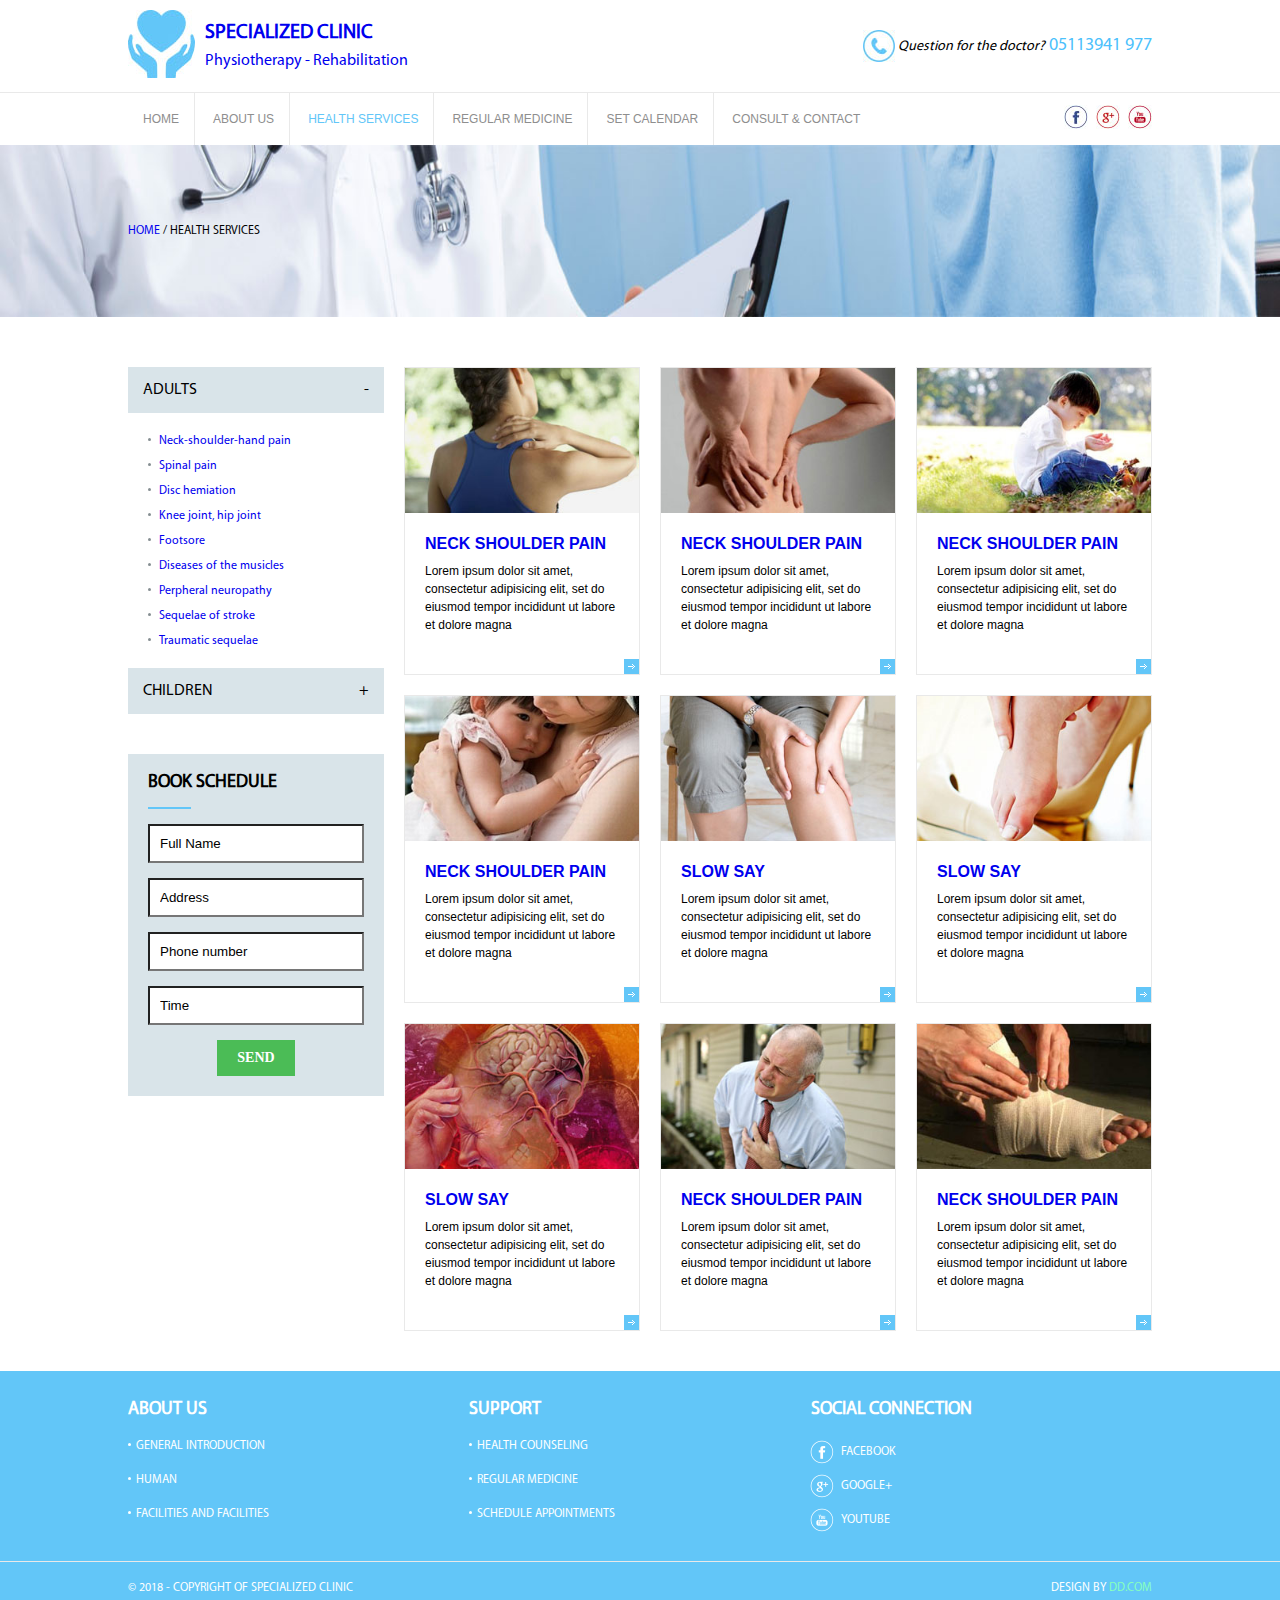
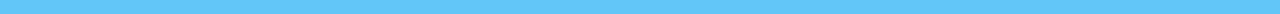
==== commit 1da33bd0: "Finish html and css" ====
--- a/index.html
+++ b/index.html
@@ -9,20 +9,21 @@
 </head>
 <body>
   <header class="page-header">
-    <div class="header-logo">
-      <div class="wrapper clearfix">
-        <a class="logo" href="#">
-          <img src="images/logo.jpg" alt="logo">
-          <div class="logo-text">
+    <div class="header-top">
+      <div class="container">
+        <a class="logo" href="#"><img src="images/logo.jpg" alt="logo"></a>
+        <div class="logo-context">
+          <a href="#">
             <h1>Specialized Clinic</h1>
             <span>Physiotherapy - Rehabilitation</span>
-          </div>
-        </a>
-        <p class="phone-number">Question for the doctor? <span>05113941 977</span></p>
+          </a>
+        </div>
+        <p class="header-contact">Question for the doctor?<span> 05113941 977</span></p>
       </div>
     </div>
-    <nav class="nav-bar wrapper clearfix">
-      <ul class="menu-list text-uppercase">
+    <nav class="nav-bar container">
+      <button class="toggle-main-menu">Menu</button>
+      <ul class="main-menu">
         <li class="menu-item"><a href="#">Home</a></li>
         <li class="menu-item"><a href="#">About Us</a></li>
         <li class="menu-item active"><a href="#">Health Services</a></li>
@@ -30,17 +31,6 @@
         <li class="menu-item"><a href="#">Set Calendar</a></li>
         <li class="menu-item"><a href="#">Consult &amp; Contact</a></li>
       </ul>
-      <div class="nav-bar-responsive">
-        <span id="menu-dropdown" class="text-uppercase">Categories</span>
-        <ul id="menu-responsive-list" class="text-uppercase">
-          <li class="menu-responsive-item"><a href="#">Home</a></li>
-          <li class="menu-responsive-item"><a href="#">About Us</a></li>
-          <li class="menu-responsive-item active"><a href="#">Health Services</a></li>
-          <li class="menu-responsive-item"><a href="#">Regular Medicine</a></li>
-          <li class="menu-responsive-item"><a href="#">Set Calendar</a></li>
-          <li class="menu-responsive-item"><a href="#">Consult &amp; Contact</a></li>
-        </ul>
-      </div>
       <ul class="social-list">
         <li class="social-item">
           <a href="#"><img src="images/icon-facebook.jpg"></a>
@@ -56,14 +46,14 @@
   </header>
   <main class="page-main">
     <div class="breadcrumbs">
-      <ul class="breadcrumbs-list wrapper">
+      <ul class="breadcrumbs-list container">
         <li class="breadcrumbs-item"><a href="#">Home</a></li>
         <li class="breadcrumbs-item"><span>Health Services</span></li>
       </ul>
     </div>
-    <div class="container wrapper clearfix">
+    <div class="container">
       <aside class="sidebar-left">
-        <section class="sidebar-category">
+        <div class="sidebar-categories">
           <h3>Adults<span class="display-items">-</span></h3>
           <ul class="category-list">
             <li class="category-item"><a href="#">Neck-shoulder-hand pain</a></li>
@@ -76,11 +66,11 @@
             <li class="category-item"><a href="#">Sequelae of stroke</a></li>
             <li class="category-item"><a href="#">Traumatic sequelae</a></li>
           </ul>
-        </section>
-        <section class="sidebar-category">
+        </div>
+        <div class="sidebar-categories">
           <h3>Children<span class="display-items">+</span></h3>
-        </section>
-        <section class="sidebar-form">
+        </div>
+        <div class="sidebar-form">
           <h3>Book Schedule</h3>
           <form class="book-schedule-form" action="#" method="post">
             <div class="form-input">
@@ -99,99 +89,92 @@
               <button type="submit">Send</button>
             </div>
           </form>
-        </section>
+        </div>
       </aside>
-      <div class="sidebar-responsive">
-        <ul class="category-list-responsive">
-          <li class="category-dropdown"><a href="#">Adults</a></li>
-          <li class="category-dropdown"><a href="#">Children</a></li>
-          <li class="category-dropdown"><a href="#">Book Schedule</a></li>
+      <div class="main-content">
+        <ul class="service-list">
+          <li class="service-item">
+            <div class="service-inner">
+              <a href="#"><img src="images/hinh1.jpg" alt="Neck Shoulder Pain"/></a>
+              <h3 class="service-title"><a href="#">Neck Shoulder Pain</a></h3>
+              <p class="service-info">Lorem ipsum dolor sit amet, consectetur adipisicing elit, set do eiusmod tempor incididunt ut labore et dolore magna</p>
+              <a class="view-more" href="#"><img src="images/view-more.png"></a>
+            </div>
+          </li>
+          <li class="service-item">
+            <div class="service-inner">
+              <a href="#"><img src="images/hinh2.jpg" alt="Neck Shoulder Pain"/></a>
+              <h3 class="service-title"><a href="#">Neck Shoulder Pain</a></h3>
+              <p class="service-info">Lorem ipsum dolor sit amet, consectetur adipisicing elit, set do eiusmod tempor incididunt ut labore et dolore magna</p>
+              <a class="view-more" href="#"><img src="images/view-more.png"></a>
+            </div>
+          </li>
+          <li class="service-item">
+            <div class="service-inner">
+              <a href="#"><img src="images/hinh3.jpg" alt="Neck Shoulder Pain"/></a>
+              <h3 class="service-title"><a href="#">Neck Shoulder Pain</a></h3>
+              <p class="service-info">Lorem ipsum dolor sit amet, consectetur adipisicing elit, set do eiusmod tempor incididunt ut labore et dolore magna</p>
+              <a class="view-more" href="#"><img src="images/view-more.png"></a>
+            </div>
+          </li>
+          <li class="service-item">
+            <div class="service-inner">
+              <a href="#"><img src="images/hinh4.jpg" alt="Neck Shoulder Pain"/></a>
+              <h3 class="service-title"><a href="#">Neck Shoulder Pain</a></h3>
+              <p class="service-info">Lorem ipsum dolor sit amet, consectetur adipisicing elit, set do eiusmod tempor incididunt ut labore et dolore magna</p>
+              <a class="view-more" href="#"><img src="images/view-more.png"></a>
+            </div>
+          </li>
+          <li class="service-item">
+            <div class="service-inner">
+              <a href="#"><img src="images/hinh5.jpg" alt="Slow Say"/></a>
+              <h3 class="service-title"><a href="#">Slow Say</a></h3>
+              <p class="service-info">Lorem ipsum dolor sit amet, consectetur adipisicing elit, set do eiusmod tempor incididunt ut labore et dolore magna</p>
+              <a class="view-more" href="#"><img src="images/view-more.png"></a>
+            </div>
+          </li>
+          <li class="service-item">
+            <div class="service-inner">
+              <a href="#"><img src="images/hinh6.jpg" alt="Slow Say"/></a>
+              <h3 class="service-title"><a href="#">Slow Say</a></h3>
+              <p class="service-info">Lorem ipsum dolor sit amet, consectetur adipisicing elit, set do eiusmod tempor incididunt ut labore et dolore magna</p>
+              <a class="view-more" href="#"><img src="images/view-more.png"></a>
+            </div>
+          </li>
+          <li class="service-item">
+            <div class="service-inner">
+              <a href="#"><img src="images/hinh7.jpg" alt="Slow Say"/></a>
+              <h3 class="service-title"><a href="#">Slow Say</a></h3>
+              <p class="service-info">Lorem ipsum dolor sit amet, consectetur adipisicing elit, set do eiusmod tempor incididunt ut labore et dolore magna</p>
+              <a class="view-more" href="#"><img src="images/view-more.png"></a>
+            </div>
+          </li>
+          <li class="service-item">
+            <div class="service-inner">
+              <a href="#"><img src="images/hinh8.jpg" alt="Neck Shoulder Pain"/></a>
+              <h3 class="service-title"><a href="#">Neck Shoulder Pain</a></h3>
+              <p class="service-info">Lorem ipsum dolor sit amet, consectetur adipisicing elit, set do eiusmod tempor incididunt ut labore et dolore magna</p>
+              <a class="view-more" href="#"><img src="images/view-more.png"></a>
+            </div>
+          </li>
+          <li class="service-item">
+            <div class="service-inner">
+              <a href="#"><img src="images/hinh9.jpg" alt="Neck Shoulder Pain"/></a>
+              <h3 class="service-title"><a href="#">Neck Shoulder Pain</a></h3>
+              <p class="service-info">Lorem ipsum dolor sit amet, consectetur adipisicing elit, set do eiusmod tempor incididunt ut labore et dolore magna</p>
+              <a class="view-more" href="#"><img src="images/view-more.png"></a>
+            </div>
+          </li>
         </ul>
       </div>
-      <div class="content-right">
-        <ul class="service-list">
-          <li class="service-item">
-            <div class="service-inner">
-              <a href="#"><img src="images/hinh1.jpg" alt="Neck Shoulder Pain"/></a>
-              <h3><a href="#">Neck Shoulder Pain</a></h3>
-              <p>Lorem ipsum dolor sit amet, consectetur adipisicing elit, set do eiusmod tempor incididunt ut labore et dolore magna</p>
-              <a class="icon-detail" href="#"><img src="images/icon-detail.png"></a>
-            </div>
-          </li>
-          <li class="service-item">
-            <div class="service-inner">
-              <a href="#"><img src="images/hinh2.jpg" alt="Neck Shoulder Pain"/></a>
-              <h3><a href="#">Neck Shoulder Pain</a></h3>
-              <p>Lorem ipsum dolor sit amet, consectetur adipisicing elit, set do eiusmod tempor incididunt ut labore et dolore magna</p>
-              <a class="icon-detail" href="#"><img src="images/icon-detail.png"></a>
-            </div>
-          </li>
-          <li class="service-item">
-            <div class="service-inner">
-              <a href="#"><img src="images/hinh3.jpg" alt="Neck Shoulder Pain"/></a>
-              <h3><a href="#">Neck Shoulder Pain</a></h3>
-              <p>Lorem ipsum dolor sit amet, consectetur adipisicing elit, set do eiusmod tempor incididunt ut labore et dolore magna</p>
-              <a class="icon-detail" href="#"><img src="images/icon-detail.png"></a>
-            </div>
-          </li>
-          <li class="service-item">
-            <div class="service-inner">
-              <a href="#"><img src="images/hinh4.jpg" alt="Neck Shoulder Pain"/></a>
-              <h3><a href="#">Neck Shoulder Pain</a></h3>
-              <p>Lorem ipsum dolor sit amet, consectetur adipisicing elit, set do eiusmod tempor incididunt ut labore et dolore magna</p>
-              <a class="icon-detail" href="#"><img src="images/icon-detail.png"></a>
-            </div>
-          </li>
-          <li class="service-item">
-            <div class="service-inner">
-              <a href="#"><img src="images/hinh5.jpg" alt="Slow Say"/></a>
-              <h3><a href="#">Slow Say</a></h3>
-              <p>Lorem ipsum dolor sit amet, consectetur adipisicing elit, set do eiusmod tempor incididunt ut labore et dolore magna</p>
-              <a class="icon-detail" href="#"><img src="images/icon-detail.png"></a>
-            </div>
-          </li>
-          <li class="service-item">
-            <div class="service-inner">
-              <a href="#"><img src="images/hinh6.jpg" alt="Slow Say"/></a>
-              <h3><a href="#">Slow Say</a></h3>
-              <p>Lorem ipsum dolor sit amet, consectetur adipisicing elit, set do eiusmod tempor incididunt ut labore et dolore magna</p>
-              <a class="icon-detail" href="#"><img src="images/icon-detail.png"></a>
-            </div>
-          </li>
-          <li class="service-item">
-            <div class="service-inner">
-              <a href="#"><img src="images/hinh7.jpg" alt="Slow Say"/></a>
-              <h3><a href="#">Slow Say</a></h3>
-              <p>Lorem ipsum dolor sit amet, consectetur adipisicing elit, set do eiusmod tempor incididunt ut labore et dolore magna</p>
-              <a class="icon-detail" href="#"><img src="images/icon-detail.png"></a>
-            </div>
-          </li>
-          <li class="service-item">
-            <div class="service-inner">
-              <a href="#"><img src="images/hinh8.jpg" alt="Neck Shoulder Pain"/></a>
-              <h3><a href="#">Neck Shoulder Pain</a></h3>
-              <p>Lorem ipsum dolor sit amet, consectetur adipisicing elit, set do eiusmod tempor incididunt ut labore et dolore magna</p>
-              <a class="icon-detail" href="#"><img src="images/icon-detail.png"></a>
-            </div>
-          </li>
-          <li class="service-item">
-            <div class="service-inner">
-              <a href="#"><img src="images/hinh9.jpg" alt="Neck Shoulder Pain"/></a>
-              <h3><a href="#">Neck Shoulder Pain</a></h3>
-              <p>Lorem ipsum dolor sit amet, consectetur adipisicing elit, set do eiusmod tempor incididunt ut labore et dolore magna</p>
-              <a class="icon-detail" href="#"><img src="images/icon-detail.png"></a>
-            </div>
-          </li>
-        </ul>
-      </div>
     </div>
   </main>
   <footer class="page-footer">
-    <div class="footer-content">
-      <div class="wrapper clearfix">
-        <ul class="information-list text-uppercase">
+    <div class="footer-top">
+      <div class="container">
+        <ul class="information-list">
           <li class="information-item">
-            <h3>About Us</h3>
+            <h3 class="information-title">About Us</h3>
             <ul class="sub-menu-list">
               <li class="sub-menu-item"><a href="#">General Introduction</a></li>
               <li class="sub-menu-item"><a href="#">Human</a></li>
@@ -199,7 +182,7 @@
             </ul>
           </li>
           <li class="information-item">
-            <h3>Support</h3>
+            <h3 class="information-title">Support</h3>
             <ul class="sub-menu-list">
               <li class="sub-menu-item"><a href="#">Health Counseling</a></li>
               <li class="sub-menu-item"><a href="#">Regular Medicine</a></li>
@@ -207,15 +190,15 @@
             </ul>
           </li>
           <li class="information-item">
-            <h3>Social Connection</h3>
-            <ul class="sub-social-list">
-              <li class="sub-social-item">
+            <h3 class="information-title">Social Connection</h3>
+            <ul class="sub-menu-list">
+              <li class="sub-menu-item">
                 <a href="#"><img src="images/icon-facebook-footer.png">Facebook</a>
               </li>
-              <li class="sub-social-item">
+              <li class="sub-menu-item">
                 <a href="#"><img src="images/icon-google-footer.png">Google+</a>
               </li>
-              <li class="sub-social-item">
+              <li class="sub-menu-item">
                 <a href="#"><img src="images/icon-youtube-footer.png">Youtube</a>
               </li>
             </ul>
@@ -223,9 +206,9 @@
         </ul>
       </div>
     </div>
-    <div class="footer-copyright wrapper clearfix text-uppercase">
-      <p>&copy; 2018 - Copyright of Specialized Clinic</p>
-      <p>Design by <a href="#">dd.com</a></p>
+    <div class="footer-bottom container">
+      <p class="footer-copyright">&copy; 2018 - Copyright of Specialized Clinic</p>
+      <p class="footer-design">Design by <a href="#">dd.com</a></p>
     </div>
   </footer>
 </body>
--- a/styles/styles.css
+++ b/styles/styles.css
@@ -1,120 +1,110 @@
+/** Generated by FG **/
+@font-face {
+	font-family: 'Myriad Pro Regular';
+	src: url('../fonts/Myriad Pro Regular.eot');
+	src: url('../fonts/Myriad Pro Regular.woff') format('woff'), url('fonts/Myriad Pro Regular.ttf') format('truetype'), url('../fonts/Myriad Pro Regular.svg') format('svg');
+	font-weight: normal;
+	font-style: normal;
+}
+
 * {
   box-sizing: border-box;
 }
 
+a:hover {
+  color: rgba(98, 198, 248, 1);
+}
+
 body {
-  background-color: rgb(255, 255, 255);
+  background-color: #fff;
+  font-family: 'Myriad Pro Regular';
+}
+
+.text-uppercase {
+  text-transform: uppercase;
 }
 
 h1 {
-  margin-bottom: 12px;
-  font-family: 'Myriad Pro';
+  margin-bottom: 10px;
   font-size: 20px;
   font-weight: bold;
   text-transform: uppercase;
 }
 
-h3 {
-  text-transform: uppercase;
-}
-
-.text-uppercase {
-  text-transform: uppercase;
-}
-
-.wrapper {
+.container {
   position: relative;
   max-width: 1170px;
   margin: 0 auto;
-  padding: 0 10px;
+}
+
+.container::after {
+  content: '';
+  display: block;
+  clear: both;
 }
 
 /* header */
-.header-logo {
-  padding: 10px 0 16px 0;
-  border-bottom: 1px solid rgb(233, 233, 233);
+.header-top {
+  padding: 10px 0;
+  border-bottom: 1px solid rgba(233, 233, 233, 1);
 }
 
 .logo {
   float: left;
-}
-
-.logo img {
-  width: 68px;
-}
-
-.logo-text {
-  position: absolute;
-  top: 50%;
-  left: 90px;
-  transform: translateY(-50%)
-}
-
-.logo-text span {
-  font-family: Arial, Helvetica, sans-serif;
-  font-size: 16px;
-}
-
-.phone-number {
-  float: right;
-  padding-left: 35px;
+  margin-right: 10px;
+}
+
+.logo-context {
+  float: left;
+  padding: 13px 0;
+}
+
+.header-contact {
+  float: right;
+  padding: 27px 0 27px 35px;
   background-image: url("../images/icon-phone.jpg");
   background-repeat: no-repeat;
   background-position:left center;
   font-size: 14px;
   font-style: italic;
-  line-height: 3.5;
-}
-
-.phone-number span {
+}
+
+.header-contact span {
   color: rgb(76, 193, 252); 
   font-size: 18px;
   font-style: normal;
 }
 
-.menu-list {
-  float: left;
-}
+.main-menu{
+  float: left;
+}
+
 
 .menu-item {
   display: inline-block;
-  padding: 20px 20px;
   border-right: 1px solid rgb(233, 233, 233);
 }
 
 .menu-item a {
+  display: inline-block;
+  padding: 20px 15px;
   color: rgba(142, 142, 142, 1);
   font-family: Arial, Helvetica, sans-serif;
   font-size: 12px;
+  text-transform: uppercase;
 }
 
 .menu-item:last-child {
   border: 0;
 }
 
-.nav-bar-responsive {
-  display: none;
-  position: relative;
-}
-
-.nav-bar-responsive p {
-  color: rgba(142, 142, 142, 1);
-}
-
-#menu-responsive-list {
-  display: none;
-  position: absolute;
-  background-color: rgba(255, 255, 255, 1);
-  z-index: 1;
-}
-
 .social-list {
   float: right;
 }
 
 .social-item {
   display: inline-block;
-  padding: 20px 0 20px 5px;
+  padding: 12px 0 12px 5px;
 }
 
 .active a{
@@ -125,6 +115,10 @@
   content: '';
   display: block;
   clear: both;
+}
+
+.toggle-main-menu {
+  display: none;
 }
 
 /*--main--*/
@@ -133,12 +127,12 @@
   background-image: url(../images/banner.jpg);
   background-repeat: no-repeat;
   background-size: 100% 100%;
+  margin-bottom: 50px;
 }
 
 .breadcrumbs-item {
   display: inline-block;
   padding: 80px 0;
-  font-family: 'Myriad Pro';
   font-size: 12px;
   text-transform: uppercase;
 }
@@ -148,33 +142,24 @@
   content: "/\00a0";
 }
 
-/*container*/
-.container {
-  margin-top: 70px;
-}
-
 /*sidebar*/
-.sidebar-responsive {
-  display: none;
-}
-
 .sidebar-left {
   float: left;
   width: 25%;
 }
 
-.sidebar-category h3{
+.sidebar-categories h3 {
   background-color: rgba(217, 228, 233, 1);
-  padding: 20px 15px 20px 20px;
-  text-transform: uppercase;
-}
-
-.sidebar-category h3 span {
+  padding: 15px 15px;
+  text-transform: uppercase;
+}
+
+.sidebar-categories h3 span {
   float: right;
 }
 
 .category-list {
-  padding: 20px 20px;
+  padding: 15px 20px;
   color: rgba(134, 142, 146, 1);
 }
 
@@ -198,52 +183,58 @@
 }
 
 .sidebar-form h3 {
-  padding-bottom: 20px;
+  margin-bottom: 15px;
   font-weight: bold;
   font-size: 18px;
+  text-transform: uppercase;
 }
 
 .sidebar-form h3::after {
   content: '';
   display: block;
-  padding-top: 20px;
-  width: 25%;
+  padding-top: 15px;
+  width: 20%;
   border-bottom: 2px solid rgba(98, 198, 248, 1);
 }
 
 .form-input input{
+  width: 100%;
+  padding: 10px 10px;
+  margin-bottom: 15px;
   background-color: rgba(255, 255, 255, 1);
 }
 
 input::-webkit-input-placeholder {
-  color: rgba(0, 0, 0, 1) !important;
+  color: rgba(0, 0, 0, 1);
 }
   
 input:-moz-placeholder { /* Firefox 18- */
-  color: rgba(0, 0, 0, 1) !important;  
+  color: rgba(0, 0, 0, 1);  
 }
   
 input::-moz-placeholder {  /* Firefox 19+ */
-  color: rrgba(0, 0, 0, 1) !important;  
+  color: rrgba(0, 0, 0, 1);  
 }
   
 input:-ms-input-placeholder {  
-  color: rgba(0, 0, 0, 1) !important;  
+  color: rgba(0, 0, 0, 1);  
 }
 
 .form-button button{
   display: block;
   margin: 0 auto;
   padding: 10px 20px;
+  border: 0;
   background-color: rgba(75, 188, 86, 1);
   color: rgba(255, 255, 255, 1);
   font-family: 'Myriad Pro';
   font-size: 14px;
   font-weight: bold;
-}
-
-/*content-right*/
-.content-right {
+  text-transform: uppercase;
+}
+
+/*main-content*/
+.main-content {
   float: right;
   width: 75%;
 }
@@ -260,6 +251,7 @@
   border: 1px solid rgba(233, 233, 233, 1);
   font-family: Arial, Helvetica, sans-serif;
 }
+
 .service-item img {
   width: 100%;
 }
@@ -268,6 +260,7 @@
   padding: 20px 20px 10px;
   font-size: 16px;
   font-weight: bold;
+  text-transform: uppercase;
 }
 
 .service-item p {
@@ -276,12 +269,10 @@
   font-size: 12px;
 }
 
-.icon-detail {
+.view-more {
   position: absolute;
   right: 0;
-  bottom: 0;
-  padding: 1px;
-  background-color: rgba(98, 198, 248, 1);
+  bottom: -3px;
 }
 
 /*footer*/
@@ -290,43 +281,53 @@
   background-color: rgba(98, 198, 248, 1);  
 }
 
-.footer-content {
-  padding-bottom: 20px;
+.footer-top {
+  padding: 30px 0 20px;
   border-bottom: 1px solid rgba(233, 233, 233, 1);
 }
 
-.information-list {
-  padding: 35px 0;
-}
-
 .information-item {
   float: left;
   width: calc(100%/3);
 }
 
-.information-item h3 {
-  color: rgba(255, 255, 255, 1);
-  font-family: 'Myriad Pro';
+.information-title {
+  color: #fff;
   font-size: 18px;
   font-weight: bold;
+  text-transform: uppercase;
 }
 
 .information-item li {
-  padding: 5px 0;
-}
-
-.sub-menu-list,
-.sub-social-list {
+  padding-bottom: 22px;
+}
+
+.information-item:last-child li {
+  padding-bottom: 10px;
+  vertical-align: middle;
+}
+
+.information-item:last-child .sub-menu-item {
+  list-style: none;
+}
+
+.information-item:last-child .sub-menu-item img {
+  vertical-align: middle;
+  margin: 0 7px;
+}
+
+.sub-menu-list {
   padding-top: 20px;
-  color: rgba(255, 255, 255, 1);
-  font-size: 12px;
+  color: #fff;
+  font-size: 12px;
+  text-transform: uppercase;
 }
 
 .sub-menu-item a{
   position: relative;
-  left: -10px;
+  left: -8px;
   top: 1px;
-  color: rgba(255, 255, 255, 1);
+  color: #fff;
 }
 
 .sub-menu-item {
@@ -334,31 +335,21 @@
   list-style-position: inside;
 }
 
-.sub-social-item a {
-  color: rgba(255, 255, 255, 1);
-}
-
-.sub-social-item img {
-  padding-right: 5px;
+.footer-bottom {
+  padding: 20px 0;
+  font-size: 12px;
+  color: #fff;
+  text-transform: uppercase;
+}
+
+.footer-design a {
+  color: rgba(134, 255, 191, 1);
 }
 
 .footer-copyright {
-  padding: 20px 0;
-  font-size: 12px;
-}
-
-.footer-copyright p {
-  color: rgba(255, 255, 255, 1);
-}
-
-.footer-copyright a {
-  color: rgba(134, 255, 191, 1);
-}
-
-.footer-copyright>p {
-  float: left;
-}
-
-.footer-copyright p+p {
-  float: right;
-}
+  float: left;
+}
+
+.footer-design {
+  float: right;
+}
--- a/styles/responsive.css
+++ b/styles/responsive.css
@@ -1,213 +1,129 @@
-@media only screen and (min-width: 1024px) and (max-width: 1279px) {
-  .wrapper {
+@media only screen and (min-width: 1280px) {
+  .container {
+    max-width: 80%;
+  }
+}
+
+@media only screen and (max-width: 1279px) {
+  .container {
     max-width: 960px;
   }
 
   .breadcrumbs-item {
     padding: 60px 0;
   }
-  
-  .container {
-    margin-top: 50px;
-  }
 
   .form-input input {
     font-size: 12px;
   }
-
-  .sidebar-form h3::after {
-    width: 35%;
-  }
-}
-
-@media only screen and (min-width: 768px) and (max-width: 1023px) {
-  .wrapper {
+}
+
+@media only screen and (max-width: 1023px) {
+  .container {
     max-width: 720px;
   }
   
-  .logo img {
-    width: 60px;
-  }
-
-  .logo-text {
-    position: absolute;
-    top: 50%;
-    left: 85px;
-    transform: translateY(-50%)
-  }
-
   h1 {
     font-size: 18px;
   }
 
-  .logo-text span {
+  .logo-context span {
     font-size: 14px;
   }
   
-  .phone-number {
-    font-size: 12px;
-  }
-
-  .phone-number span {
+  .header-contact {
+    font-size: 12px;
+  }
+
+  .header-contact span {
     font-size: 16px;
+  }
+
+  .toggle-main-menu {
+    display: inline-block;
+    padding: 19px 10px;
+    border: 0;
+    background-color: #fff;
+    color: rgba(142, 142, 142, 1);
+    text-transform: uppercase;
+  }
+
+  .toggle-main-menu:hover {
+    background-color: rgba(98, 198, 248, 1);
+    color: #fff;
+    transition: all .4s;
+  }
+
+  .main-menu {
+    display: none;
+  }
+
+  .breadcrumbs {
+    margin-bottom: 30px;
+  }
+
+  .breadcrumbs-item {
+    padding: 40px 0;
+  }
+
+  .menu-list {
+    display: none;
+  }
+
+  .sidebar-left {
+    width: calc(100%/3);
+  }
+
+  .sidebar-form h3::after {
+    width: 25%;
+  }
+
+  .main-content {
+    width: calc(100% - 100%/3);
+  }
+
+  .form-input input {
+    font-size: 12px;
+  }
+
+  .service-item {
+    width: calc(100%/2);
+  }
+}
+
+@media only screen and (max-width: 767px) {
+  .container {
+    max-width: 450px;
+  }
+
+  .header-contact {
+    float: none;
   }
 
   .social-item {
     padding: 15px 0 15px 5px;
   }
 
-  .breadcrumbs-item {
-    padding: 40px 0;
-  }
-
-  .menu-list {
-    display: none;
-  }
-
-  .nav-bar-responsive {
-    display: inline-block;
-    padding: 15px 0;
-    color: rgba(142, 142, 142, 1);
-  }
-
-  .nav-bar-responsive p:hover,
-  .nav-bar-responsive p:focus {
-    color: rgba(98, 198, 248, 1);
-  }
-
-  .container {
-    margin-top: 30px;
-  }
-
   .sidebar-left {
-    width: calc(100%/3);
-  }
-
-  .content-right {
-    width: calc(100% - 100%/3);
-  }
-
-  .sidebar-category h3{
-    padding: 15px 10px 15px 15px;
-  }
-
-  .form-input input {
-    font-size: 12px;
-  }
-
-  .sidebar-form h3::after {
-    width: 35%;
+    width: 100%;
+    margin-bottom: 20px;
+  }
+
+  .sidebar-categories {
+    margin-bottom: 10px;
+  }
+
+  .category-list {
+    display: none;
+  }
+
+  .main-content {
+    width: 100%;
   }
 
   .service-item {
-    width: calc(100%/2);
-  }
-
-  .page-footer {
-    margin-top: 10px;
-  }
-
-  .information-list {
-    padding: 25px 0;
-  }  
-
-  .footer-copyright {
-    padding: 10px 0;
-  }
-}
-@media only screen and (min-width: 480px) and (max-width: 767px) {
-  .wrapper {
-    max-width: 450px;
-  }
-  
-  .logo img {
-    width: 60px;
-  }
-
-  .logo-text {
-    position: absolute;
-    top: 50%;
-    left: 85px;
-    transform: translateY(-50%)
-  }
-
-  h1 {
-    font-size: 18px;
-  }
-
-  .logo-text span {
-    font-size: 14px;
-  }
-  
-  .logo {
-    float: none;
-    display: block;
-    position: relative;
-  }
-
-  .phone-number,
-  .menu-list,
-  .sidebar-left,
-  .information-item:last-child {
-    display: none;
-  }
-
-  .social-item {
-    padding: 15px 0 15px 5px;
-  }
-
-  .breadcrumbs-item {
-    padding: 40px 0;
-  }
-
-  .nav-bar-responsive {
-    display: inline-block;
-    padding: 15px 0;
-    color: rgba(142, 142, 142, 1);
-  }
-
-  .container {
-    margin-top: 0;
-  }
-
-  .content-right {
-    width: 100%;
-  }
-
-  .service-item {
-    width: calc(100%/2);
-    padding: 0 5px 10px;
-  }
-
-  .sidebar-responsive {
-    display: block;
-  }
-  
-  .category-dropdown {
-    display: inline-block;
-    padding: 10px 5px;
-  }
-
-  .category-dropdown a{
-    color: rgba(142, 142, 142, 1);
-  }
-
-  .information-item {
-    width: calc(100%/2);
-  }
-
-  .information-list {
-    padding: 20px 0;
-  }
-
-  .sub-menu-list {
-    padding-top: 10px;
-  }
-
-  .footer-copyright>p,
-  .footer-copyright p+p {
-    float: none;
-    text-align: center;
+    width: 100%;
+    padding: 0 0 10px 0;
   }
 }
 
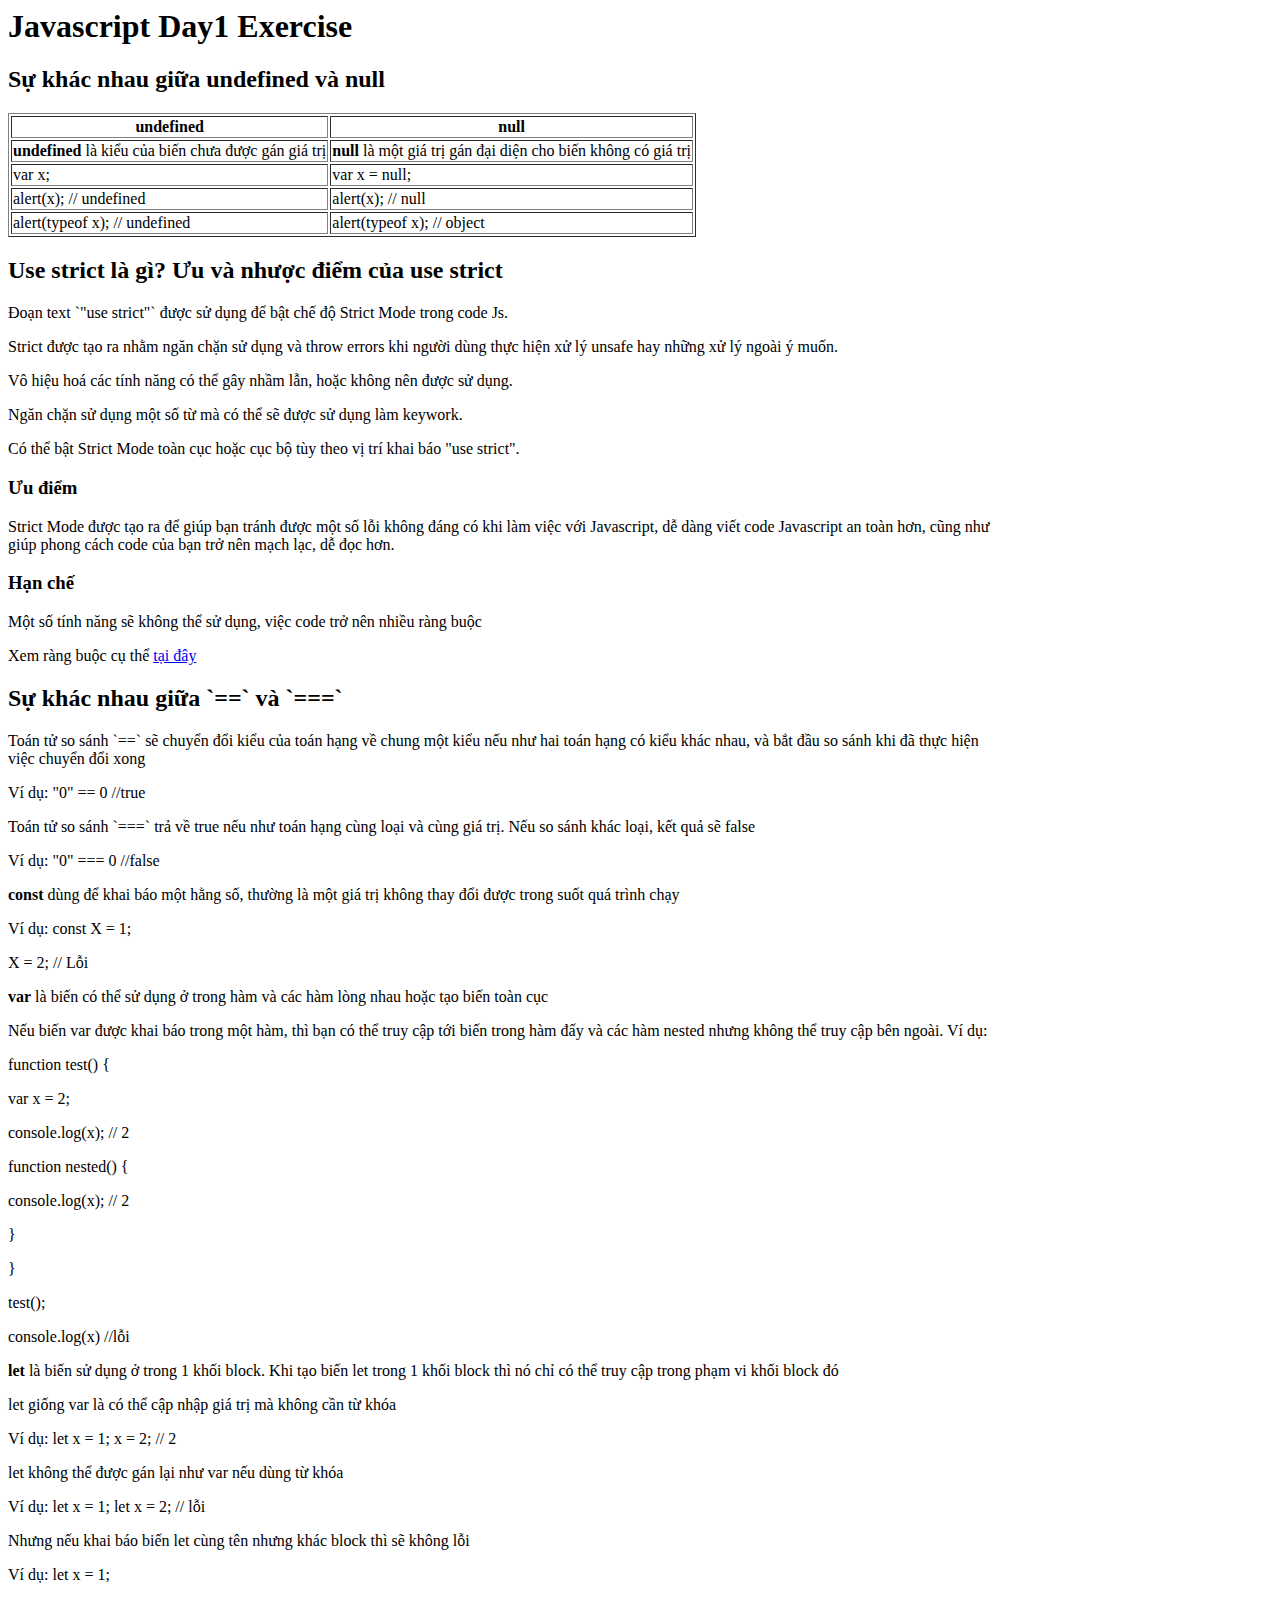
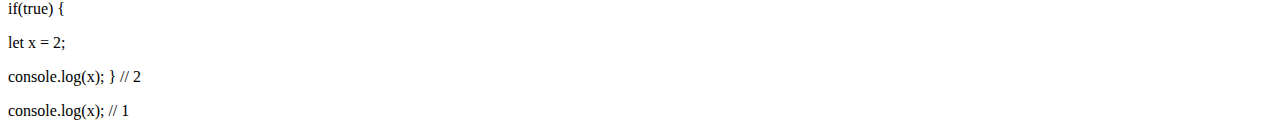
==== commit 0aac9544: "Javascript Exercise Day1" ====
--- a/index.html
+++ b/index.html
@@ -1,215 +1,96 @@
-<!DOCTYPE html>
 <html>
 <head>
   <meta name="viewport" content="width=device-width, initial-scale=1.0">
-  <title>Specialized Clinic</title>
-  <link rel="stylesheet" type="text/css" href="styles/reset.css">
-  <link rel="stylesheet" type="text/css" href="styles/styles.css">
-  <link rel="stylesheet" type="text/css" href="styles/responsive.css">
+  <title>Javascript Day1</title>
+  <script src="javascripts/main.js" type="text/javascript" ></script>
+  <style>
+    .content {
+      max-width: 1000px;
+    }
+  </style>
 </head>
 <body>
   <header class="page-header">
-    <div class="header-top">
-      <div class="container">
-        <a class="logo" href="#"><img src="images/logo.jpg" alt="logo"></a>
-        <div class="logo-context">
-          <a href="#">
-            <h1>Specialized Clinic</h1>
-            <span>Physiotherapy - Rehabilitation</span>
-          </a>
-        </div>
-        <p class="header-contact">Question for the doctor?<span> 05113941 977</span></p>
-      </div>
-    </div>
-    <nav class="nav-bar container">
-      <button class="toggle-main-menu">Menu</button>
-      <ul class="main-menu">
-        <li class="menu-item"><a href="#">Home</a></li>
-        <li class="menu-item"><a href="#">About Us</a></li>
-        <li class="menu-item active"><a href="#">Health Services</a></li>
-        <li class="menu-item"><a href="#">Regular Medicine</a></li>
-        <li class="menu-item"><a href="#">Set Calendar</a></li>
-        <li class="menu-item"><a href="#">Consult &amp; Contact</a></li>
-      </ul>
-      <ul class="social-list">
-        <li class="social-item">
-          <a href="#"><img src="images/icon-facebook.jpg"></a>
-        </li>
-        <li class="social-item">
-          <a href="#"><img src="images/icon-google.jpg"></a>
-        </li>
-        <li class="social-item">
-          <a href="#"><img src="images/icon-youtube.jpg"></a>
-        </li>
-      </ul>
-    </nav>
+    <h1 class="header-title">Javascript Day1 Exercise</h1>
   </header>
   <main class="page-main">
-    <div class="breadcrumbs">
-      <ul class="breadcrumbs-list container">
-        <li class="breadcrumbs-item"><a href="#">Home</a></li>
-        <li class="breadcrumbs-item"><span>Health Services</span></li>
-      </ul>
+    <div class="content">
+      <h2>Sự khác nhau giữa undefined và null</h2>
+      <table border="1">
+        <thead>
+          <tr>
+            <th>undefined</th>
+            <th>null</th>
+          </tr>
+        </thead>
+        <tbody>
+          <tr>
+            <td><strong>undefined</strong> là kiểu của biến chưa được gán giá trị</td>
+            <td><strong>null</strong> là một giá trị gán đại diện cho biến không có giá trị</td>
+          </tr>
+          <tr>
+            <td>var x;</td>
+            <td>var x = null;</td>
+          </tr>
+          <tr>
+            <td>alert(x); // undefined</td>
+            <td>alert(x); // null</td>
+          </tr>
+          <tr>
+            <td>alert(typeof x); // undefined</td>
+            <td>alert(typeof x); // object</td>
+          </tr>
+        </tbody>
+      </table>
     </div>
-    <div class="container">
-      <aside class="sidebar-left">
-        <div class="sidebar-categories">
-          <h3>Adults<span class="display-items">-</span></h3>
-          <ul class="category-list">
-            <li class="category-item"><a href="#">Neck-shoulder-hand pain</a></li>
-            <li class="category-item"><a href="#">Spinal pain</a></li>
-            <li class="category-item"><a href="#">Disc hemiation</a></li>
-            <li class="category-item"><a href="#">Knee joint, hip joint</a></li>
-            <li class="category-item"><a href="#">Footsore</a></li>
-            <li class="category-item"><a href="#">Diseases of the musicles</a></li>
-            <li class="category-item"><a href="#">Perpheral neuropathy</a></li>
-            <li class="category-item"><a href="#">Sequelae of stroke</a></li>
-            <li class="category-item"><a href="#">Traumatic sequelae</a></li>
-          </ul>
-        </div>
-        <div class="sidebar-categories">
-          <h3>Children<span class="display-items">+</span></h3>
-        </div>
-        <div class="sidebar-form">
-          <h3>Book Schedule</h3>
-          <form class="book-schedule-form" action="#" method="post">
-            <div class="form-input">
-              <input type="text" name="fullname" placeholder="Full Name"/>
-            </div>
-            <div class="form-input">
-              <input type="text" name="address" placeholder="Address"/>
-            </div>
-            <div class="form-input">
-              <input type="text" name="phone" placeholder="Phone number"/>
-            </div>
-            <div class="form-input">
-              <input type="datetime" name="datetime" placeholder="Time"/>
-            </div>
-            <div class="form-button">
-              <button type="submit">Send</button>
-            </div>
-          </form>
-        </div>
-      </aside>
-      <div class="main-content">
-        <ul class="service-list">
-          <li class="service-item">
-            <div class="service-inner">
-              <a href="#"><img src="images/hinh1.jpg" alt="Neck Shoulder Pain"/></a>
-              <h3 class="service-title"><a href="#">Neck Shoulder Pain</a></h3>
-              <p class="service-info">Lorem ipsum dolor sit amet, consectetur adipisicing elit, set do eiusmod tempor incididunt ut labore et dolore magna</p>
-              <a class="view-more" href="#"><img src="images/view-more.png"></a>
-            </div>
-          </li>
-          <li class="service-item">
-            <div class="service-inner">
-              <a href="#"><img src="images/hinh2.jpg" alt="Neck Shoulder Pain"/></a>
-              <h3 class="service-title"><a href="#">Neck Shoulder Pain</a></h3>
-              <p class="service-info">Lorem ipsum dolor sit amet, consectetur adipisicing elit, set do eiusmod tempor incididunt ut labore et dolore magna</p>
-              <a class="view-more" href="#"><img src="images/view-more.png"></a>
-            </div>
-          </li>
-          <li class="service-item">
-            <div class="service-inner">
-              <a href="#"><img src="images/hinh3.jpg" alt="Neck Shoulder Pain"/></a>
-              <h3 class="service-title"><a href="#">Neck Shoulder Pain</a></h3>
-              <p class="service-info">Lorem ipsum dolor sit amet, consectetur adipisicing elit, set do eiusmod tempor incididunt ut labore et dolore magna</p>
-              <a class="view-more" href="#"><img src="images/view-more.png"></a>
-            </div>
-          </li>
-          <li class="service-item">
-            <div class="service-inner">
-              <a href="#"><img src="images/hinh4.jpg" alt="Neck Shoulder Pain"/></a>
-              <h3 class="service-title"><a href="#">Neck Shoulder Pain</a></h3>
-              <p class="service-info">Lorem ipsum dolor sit amet, consectetur adipisicing elit, set do eiusmod tempor incididunt ut labore et dolore magna</p>
-              <a class="view-more" href="#"><img src="images/view-more.png"></a>
-            </div>
-          </li>
-          <li class="service-item">
-            <div class="service-inner">
-              <a href="#"><img src="images/hinh5.jpg" alt="Slow Say"/></a>
-              <h3 class="service-title"><a href="#">Slow Say</a></h3>
-              <p class="service-info">Lorem ipsum dolor sit amet, consectetur adipisicing elit, set do eiusmod tempor incididunt ut labore et dolore magna</p>
-              <a class="view-more" href="#"><img src="images/view-more.png"></a>
-            </div>
-          </li>
-          <li class="service-item">
-            <div class="service-inner">
-              <a href="#"><img src="images/hinh6.jpg" alt="Slow Say"/></a>
-              <h3 class="service-title"><a href="#">Slow Say</a></h3>
-              <p class="service-info">Lorem ipsum dolor sit amet, consectetur adipisicing elit, set do eiusmod tempor incididunt ut labore et dolore magna</p>
-              <a class="view-more" href="#"><img src="images/view-more.png"></a>
-            </div>
-          </li>
-          <li class="service-item">
-            <div class="service-inner">
-              <a href="#"><img src="images/hinh7.jpg" alt="Slow Say"/></a>
-              <h3 class="service-title"><a href="#">Slow Say</a></h3>
-              <p class="service-info">Lorem ipsum dolor sit amet, consectetur adipisicing elit, set do eiusmod tempor incididunt ut labore et dolore magna</p>
-              <a class="view-more" href="#"><img src="images/view-more.png"></a>
-            </div>
-          </li>
-          <li class="service-item">
-            <div class="service-inner">
-              <a href="#"><img src="images/hinh8.jpg" alt="Neck Shoulder Pain"/></a>
-              <h3 class="service-title"><a href="#">Neck Shoulder Pain</a></h3>
-              <p class="service-info">Lorem ipsum dolor sit amet, consectetur adipisicing elit, set do eiusmod tempor incididunt ut labore et dolore magna</p>
-              <a class="view-more" href="#"><img src="images/view-more.png"></a>
-            </div>
-          </li>
-          <li class="service-item">
-            <div class="service-inner">
-              <a href="#"><img src="images/hinh9.jpg" alt="Neck Shoulder Pain"/></a>
-              <h3 class="service-title"><a href="#">Neck Shoulder Pain</a></h3>
-              <p class="service-info">Lorem ipsum dolor sit amet, consectetur adipisicing elit, set do eiusmod tempor incididunt ut labore et dolore magna</p>
-              <a class="view-more" href="#"><img src="images/view-more.png"></a>
-            </div>
-          </li>
-        </ul>
-      </div>
+    <div class="content">
+      <h2>Use strict là gì? Ưu và nhược điểm của use strict</h2>
+      <p>Đoạn text `"use strict"` được sử dụng để bật chế độ Strict Mode trong code Js.</p>
+      <p>Strict được tạo ra nhằm ngăn chặn sử dụng và throw errors khi người dùng thực hiện xử lý unsafe hay những xử lý ngoài ý muốn.</p>
+      <p>Vô hiệu hoá các tính năng có thể gây nhầm lẫn, hoặc không nên được sử dụng.</p>
+      <p>Ngăn chặn sử dụng một số từ mà có thể sẽ được sử dụng làm keywork.</p>
+      <p>Có thể bật Strict Mode toàn cục hoặc cục bộ tùy theo vị trí khai báo "use strict".</p>
+      <h3>Ưu điểm</h3>
+      <p>Strict Mode được tạo ra để giúp bạn tránh được một số lỗi không đáng có khi làm việc với Javascript, dễ dàng viết code Javascript an toàn hơn, cũng như giúp phong cách code của bạn trở nên mạch lạc, dễ đọc hơn.</p>
+      <h3>Hạn chế</h3>
+      <p>Một số tính năng sẽ không thể sử dụng, việc code trở nên nhiều ràng buộc</p>
+      <p>Xem ràng buộc cụ thể <a href="https://viblo.asia/p/tim-hieu-ve-strict-mode-trong-javascript-jaqG0QQevEKw">tại đây</a></p>
+    </div>
+    <div class="content">
+      <h2>Sự khác nhau giữa `==` và `===`</h2>
+      <p>Toán tử so sánh `==` sẽ chuyển đổi kiểu của toán hạng về chung một kiểu nếu như hai toán hạng có kiểu khác nhau, và bắt đầu so sánh khi đã thực hiện việc chuyển đổi xong </p>
+      <p>Ví dụ: "0" == 0  //true</p>
+      <p>Toán tử so sánh `===` trả về true nếu như toán hạng cùng loại và cùng giá trị. Nếu so sánh khác loại, kết quả sẽ false</p>
+      <p>Ví dụ: "0" === 0 //false</p>
+    </div>
+    <div class="content">
+      <p><strong>const</strong> dùng để khai báo một hằng số, thường là một giá trị không thay đổi được trong suốt quá trình chạy</p>
+      <p>Ví dụ: const X = 1;</p>
+      <p>X = 2; // Lỗi</p>
+      <p></p>
+      <p><strong>var</strong> là biến có thể sử dụng ở trong hàm và các hàm lòng nhau hoặc tạo biến toàn cục</p>
+      <p>Nếu biến var được khai báo trong một hàm, thì bạn có thể truy cập tới biến trong hàm đấy và các hàm nested nhưng không thể truy cập bên ngoài. Ví dụ:</p>
+      <p>function test() {</p>
+      <p>var x = 2;</p>
+      <p>console.log(x); // 2</p>
+      <p>function nested() {</p>
+      <p>console.log(x); // 2</p>  
+      <p>}</p>
+      <p>}</p>
+      <p>test();</p>
+      <p>console.log(x) //lỗi</p>
+      <p><strong>let</strong> là biến sử dụng ở trong 1 khối block. Khi tạo biến let trong 1 khối block thì nó chỉ có thể truy cập trong phạm vi khối block đó</p>
+      <p>let giống var là có thể cập nhập giá trị mà không cần từ khóa</p>
+      <p>Ví dụ: let x = 1; x = 2; // 2</p>
+      <p>let không thể được gán lại như var nếu dùng từ khóa</p>
+      <p>Ví dụ: let x = 1; let x = 2; // lỗi</p>
+      <p>Nhưng nếu khai báo biến let cùng tên nhưng khác block thì sẽ không lỗi</p>
+      <p>Ví dụ: let x = 1;</p>
+      <p>if(true) {</p>
+      <p>let x = 2;</p>
+      <p>console.log(x); } // 2</p>
+      <p>console.log(x); // 1</p>
     </div>
   </main>
-  <footer class="page-footer">
-    <div class="footer-top">
-      <div class="container">
-        <ul class="information-list">
-          <li class="information-item">
-            <h3 class="information-title">About Us</h3>
-            <ul class="sub-menu-list">
-              <li class="sub-menu-item"><a href="#">General Introduction</a></li>
-              <li class="sub-menu-item"><a href="#">Human</a></li>
-              <li class="sub-menu-item"><a href="#">Facilities and Facilities</a></li>
-            </ul>
-          </li>
-          <li class="information-item">
-            <h3 class="information-title">Support</h3>
-            <ul class="sub-menu-list">
-              <li class="sub-menu-item"><a href="#">Health Counseling</a></li>
-              <li class="sub-menu-item"><a href="#">Regular Medicine</a></li>
-              <li class="sub-menu-item"><a href="#">Schedule Appointments</a></li>
-            </ul>
-          </li>
-          <li class="information-item">
-            <h3 class="information-title">Social Connection</h3>
-            <ul class="sub-menu-list">
-              <li class="sub-menu-item">
-                <a href="#"><img src="images/icon-facebook-footer.png">Facebook</a>
-              </li>
-              <li class="sub-menu-item">
-                <a href="#"><img src="images/icon-google-footer.png">Google+</a>
-              </li>
-              <li class="sub-menu-item">
-                <a href="#"><img src="images/icon-youtube-footer.png">Youtube</a>
-              </li>
-            </ul>
-          </li>
-        </ul>
-      </div>
-    </div>
-    <div class="footer-bottom container">
-      <p class="footer-copyright">&copy; 2018 - Copyright of Specialized Clinic</p>
-      <p class="footer-design">Design by <a href="#">dd.com</a></p>
-    </div>
-  </footer>
 </body>
 </html>
